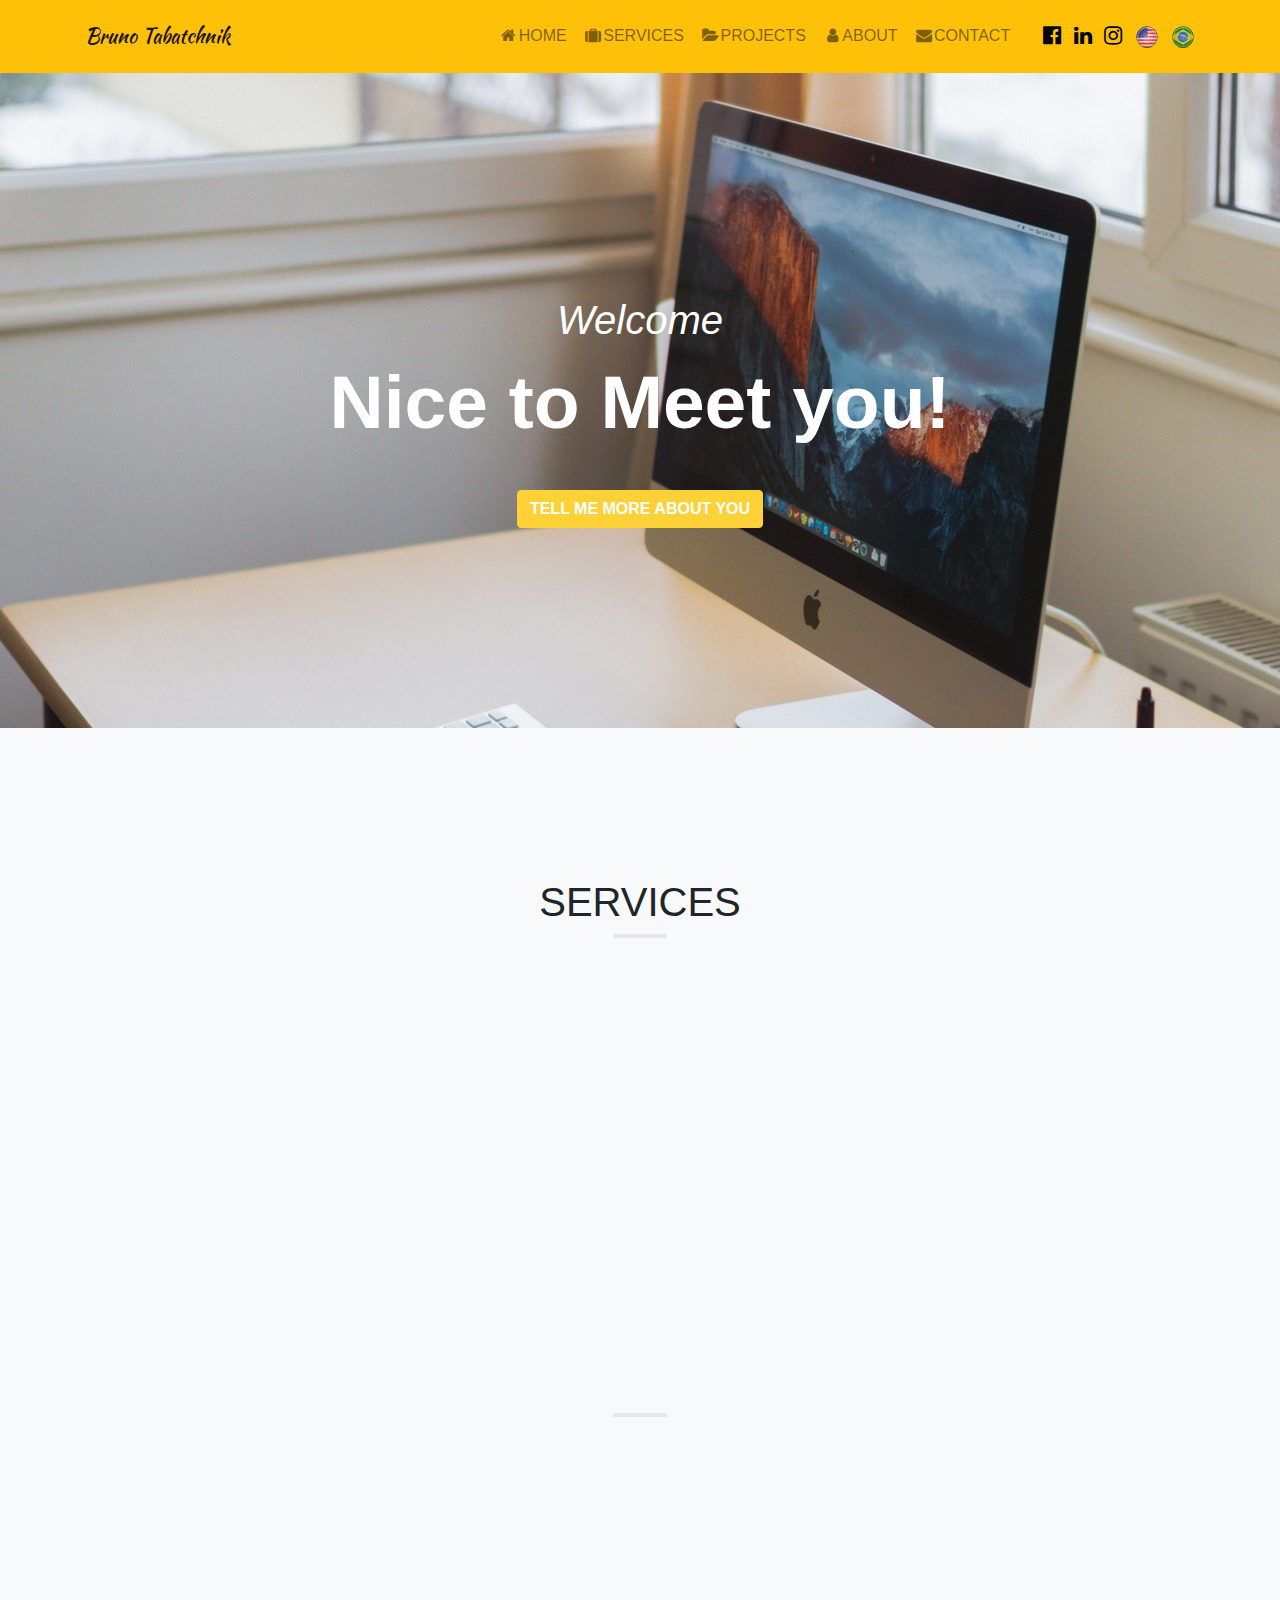
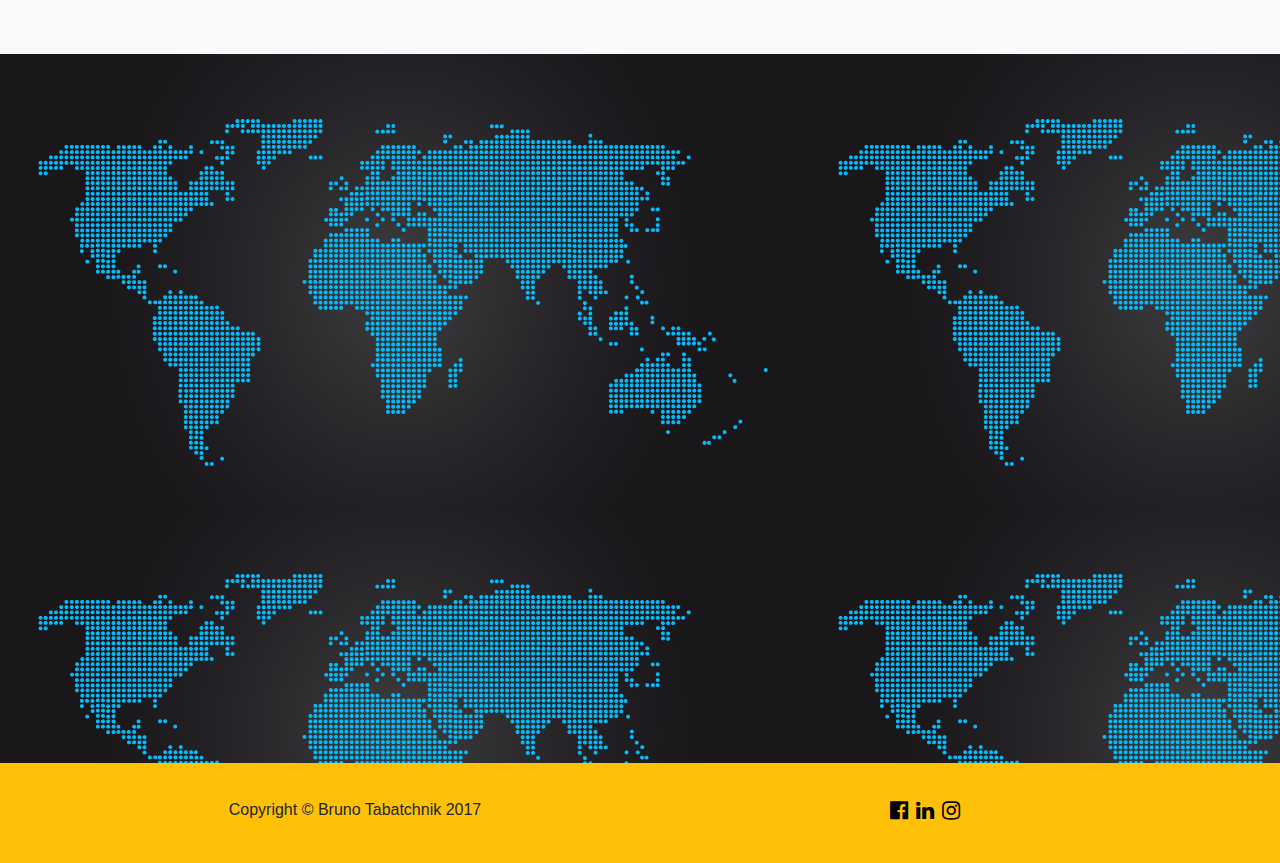
==== index.html @ e2e4fbd9 "Update index.html" ====
<!DOCTYPE html>
<html lang="en">
      <head>
            <title>Bruno Tabatchnik</title>
            <!-- Required meta tags -->
            <meta charset="utf-8">
            <meta name="viewport" content="width=device-width, initial-scale=1, shrink-to-fit=no">

            <!-- FontAwesome -->
            <link href="https://maxcdn.bootstrapcdn.com/font-awesome/4.7.0/css/font-awesome.min.css" rel="stylesheet" integrity="sha384-wvfXpqpZZVQGK6TAh5PVlGOfQNHSoD2xbE+QkPxCAFlNEevoEH3Sl0sibVcOQVnN" crossorigin="anonymous">
            <!-- Bootstrap CSS -->
            <link rel="stylesheet" href="css/bootstrap.min.css">
            <!-- FontsGoogle -->
            <link href="https://fonts.googleapis.com/css?family=Rubik:300,400,500" rel="stylesheet">
            <link href="https://fonts.googleapis.com/css?family=Raleway:200,300,400" rel="stylesheet">
            <link href="https://fonts.googleapis.com/css?family=Kaushan+Script" rel="stylesheet">
            <!-- CSS -->
            <link rel="stylesheet" href="css/style.css">
            <link rel="stylesheet" href="css/animate.css">
      </head>
  <body>

   
    <nav class="navbar navbar-expand-lg fixed-top navbar-shrink navbar-light bg-warning" #id="mainnav">

        <div class="container">
            <a href="" class="navbar-brand h1 mb-0">Bruno Tabatchnik</a>
            <button class="navbar-toggler navbar-toggler-right" type="button" data-toggle="collapse" data-target="#navbarResponsive" aria-control="#navbarResponsive"aria-expanted="false" aria-label="toggle-naviagtion">
            <span class="navbar-toggler-icon"></span>
            </button>

            <div class="collapse navbar-collapse" id="#navbarResponsive">
                <ul class="navbar-nav text-uppercase ml-auto">
                    <li class="nav-item"><a href="#" class="nav-link"><i class="fa fa-home fa-fw" aria-hidden="true"></i>Home</a></li>
                    <li class="nav-item"><a href="#services" class="nav-link"><i class="fa fa-suitcase fa-fw" aria-hidden="true"></i>Services</a></li>
                    <li class="nav-item"><a href="#projects" class="nav-link"><i class="fa fa-folder-open fa-fw" aria-hidden="true"></i>Projects</a></li>
                    <li class="nav-item"><a href="#about" class="nav-link"><i class="fa fa-user fa-fw" aria-hidden="true"></i>about</a></li>
                    <li class="nav-item"><a href="#contact" class="nav-link"><i class="fa fa-envelope fa-fw" aria-hidden="true"></i>Contact</a></li>
                </ul>
           
            <ul class="list-inline social-buttons" id="navsocial">
                <li class="list-inline-item"><a href="https://www.facebook.com/bruno.tabatchnik" target="_blank"><i class="fa fa-facebook-official fa-inverse fa-lg" aria-hidden="true"></i></a></li>
                <li class="list-inline-item"><a href="https://il.linkedin.com/in/bruno-tabatchnik-aa7363149" target="_blank"><i class="fa fa-linkedin fa-inverse fa-lg"></i></a></li>
                <li class="list-inline-item"><a href="https://www.instagram.com/bruno_tabatchnik/" target="_blank"><i class="fa fa-instagram fa-inverse fa-lg"></i></a></li>
                <li class="list-inline-item"><a href="index.html"><img class="img-responsive flag" src="images/usa-circle.png"></a></li> 
                <li class="list-inline-item"><a href="index-pt.html"><img class="img-responsive flag" src="images/brasilcircle.png"></a></li>                 
             </ul>
            </div>
       </div>
   </nav>

   <!--header-->

  <header class="masthead">
    <div class="container">
        <div class="intro-text">
            <div class="intro-lead-in">Welcome</div>
            <div class="intro-heading">Nice to Meet you!</div>
            <a href="" class="btn btn-primary btn-x1 text-uppercase">Tell me more about you</a>  
        </div>  
    </div>
 </header>

 <!--services-->

 <section class="services bg-light" id="services">
    <div class="container">
        <div class="row">
            <div class="col-lg-12 text-center" id="service-head">
                <h1 id="serviceshead" class="section-heading text-uppercase wow fadeInUp" data-wow-duration="1s">Services</h1>
                <hr>
                <p class="section-subheading text-muted text-uppercase wow fadeInUp" data-wow-duration="1s">Conheça nossos serviços</p>     
             </div>


            <div class="row text-center">
                <div class="col-md-4 servicesimg">
                    <span class="fa-stack fa-4x">
                     <i class="fa fa-circle fa-stack-2x text-primary text-uppercase wow fadeInLeft" data-wow-duration="2s"></i>
                     <i class="fa fa-laptop fa-stack-1x fa-inverse wow fadeInLeft" data-wow-duration="1s" aria-hidden="true"></i>
                    </span>
                    <h4 class="services-heading wow fadeInLeft" data-wow-duration="1s">Web Services</h4>
                    <p class="text-muted wow fadeInLeft" data-wow-duration="1s"> Desenvolvimento de sites ou sistemas</p>
                 </div>  

                 <div class="col-md-4 servicesimg">
                    <span class="fa-stack fa-4x">
                     <i class="fa fa-circle fa-stack-2x text-primary wow fadeInUp" data-wow-duration="1s"></i>
                     <i class="fa fa-mobile fa-stack-1x fa-inverse wow fadeInUp" data-wow-duration="1s" aria-hidden="true"></i>
                    </span>
                    <h4 class="services-heading wow fadeInUp" data-wow-duration="1s">Responsive sites</h4>
                    <p class="text-muted wow fadeInUp" data-wow-duration="1s">Seu site totalmente responsivo compativel para todas as plataformas: PC,Tablet e Smartphone</p>
                 </div>  

                 <div class="col-md-4 servicesimg">
                    <span class="fa-stack fa-4x">
                     <i class="fa fa-circle fa-stack-2x text-primary wow fadeInRight"></i>
                     <i class="fa fa-connectdevelop fa-stack-1x fa-inverse wow fadeInRight" data-wow-duration="1s" aria-hidden="true"></i>
                    </span>
                    <h4 class="services-heading wow fadeInRight" data-wow-duration="1s">Social Media</h4>
                    <p class="text-muted wow fadeInRight" data-wow-duration="1s">Criação e controle de todas as contas de redes sociais:Facebook,Instagram,Twitter</p>
                 </div> 
             </div>
        </div>
    </div>
 </section>

 

<!--tecnologies-->

<section class="tecnologies bg-light" id="tecnologies">
  <div class="container">
    <div class="row">
      <div class="col-lg-12 text-center">
        <h1 class="tecno-heading text-uppercase wow fadeInUp" data-wow-duration="1s">Tecnologies</h1>
        <hr>
        <p class="tecno-subheading text-muted wow fadeInUp" data-wow-duration ="1s">Conheça as tecnologias usadas em nossos projetos</p>  
       </div>
       
       <div class="container">
        <div class="row">
          <div class="col-lg-12 text-center wow fadeInUp" data-wow-duration="1s" class="img-fluid img-responsive tecimages" >
            <img title="HTML 5" src="images/html-5.png" alt=" icon html" class="img-fluid img-responsive tecimages">
            <img title="CCS 3" src="images/css-3.png" alt="icon css" class="img-fluid img-responsive tecimages">
            <img title="WORDPRESS" src="images/wordpress.png" alt=" icon wordpress"class="img-fluid img-responsive tecimages">
            <img title="JAVSCRIPT" src="images/java-script.png" alt=" icon javaScript" class="img-fluid img-responsive tecimages">
            <img title="PHP" src="images/php.png" alt=" icon php" class="img-fluid img-responsive tecimages">
            <img title="BOOTSTRAP" src="images/bootstrap.png" alt=" icon bootstrap" class="img-fluid img-responsive tecimages">
            <img title="JQUERY" src="images/jquery.png" atl=" icon jquery" class="img-fluid img-responsive tecimages">
            <img title="MYSQL" src="images/mysql.png" alt=" icon mysql" class="img-fluid img-responsive tecimages">
            <img title="ANGULAR" src="images/angular2.png" alt ="icon angular" class="img-fluid img-responsive tecimages">
            <img title="NODE.JS" src="images/node.png" alt="node.js"class="img-fluid img-responsive tecimages">
          </div>
        </div>
       </div>
    </div>
  </div>
</section>

 <!--projects-->

 <section class="projects" id="projects">
    <div class="container">
        <div class="row">
            <div class="col-md-12 text-center" id="project-head">
                <h1 class="project-heading text-uppercase wow fadeInUp" data-wow-duration="1s">Projects</h1>            
                <hr>
                <p class=" project-subheading text-muted wow fadeInUp" data-wow-duration="1s">Conheça nossos projetos</p>              
           </div>
        </div>    
        
         <div class="row wow fadeInUp" data-wow-duration="1s">
            
            <div class="col-md-4 col-sm-6 text-center projects-item">
              <a href="#projectsmodal1" class="projects-link" data-toggle="modal">
                <div class="projects-hover">
                  <div class="projects-hover-content">
                    <i class="fa fa-search-plus fa-3x"></i>
                  </div>
                </div>
                <img src="https://picsum.photos/350/263?image=0" class="img-fluid">
             </a>
              <div class="projects-caption">
                <h4 class="">Threads</h4>
                <p class="text-muted">illustrator</p>
              </div>
            </div>

            <div class="col-md-4 col-sm-6 text-center projects-item">
              <a href="#projectsmodal2" class="projects-link" data-toggle="modal">
                <div class="projects-hover">
                  <div class="projects-hover-content">
                    <i class="fa fa-search-plus fa-3x"></i>
                  </div>
                </div>
                <img src="https://picsum.photos/350/263?image=0" class="img-fluid">
             </a>
              <div class="projects-caption">
                <h4 class="">Threads</h4>
                <p class="text-muted">illustrator</p>
              </div>
            </div>

            


            <div class="col-md-4 col-sm-6 text-center projects-item">
              <a href="#projectsmodal3" class="projects-link" data-toggle="modal">
                <div class="projects-hover">
                  <div class="projects-hover-content">
                    <i class="fa fa-search-plus fa-3x"></i>
                  </div>
                </div>
                <img src="https://picsum.photos/350/263?image=0" class="img-fluid">
             </a>
              <div class="projects-caption">
                <h4 class="">Threads</h4>
                <p class="text-muted">illustrator</p>
              </div>
            </div>

            <div class="col-md-4 col-sm-6 text-center projects-item">
              <a href="#projectsmodal4" class="projects-link" data-toggle="modal">
                <div class="projects-hover">
                  <div class="projects-hover-content">
                    <i class="fa fa-search-plus fa-3x"></i>
                  </div>
                </div>
                <img src="https://picsum.photos/350/263?image=0" class="img-fluid">
             </a>
              <div class="projects-caption">
                <h4 class="">Threads</h4>
                <p class="text-muted">illustrator</p>
              </div>
            </div>
            
            <div class="col-md-4 col-sm-6 text-center projects-item">
              <a href="#projectsmodal5" class="projects-link" data-toggle="modal">
                <div class="projects-hover">
                  <div class="projects-hover-content">
                    <i class="fa fa-search-plus fa-3x"></i>
                  </div>
                </div>
                <img src="https://picsum.photos/350/263?image=0" class="img-fluid">
             </a>
              <div class="projects-caption">
                <h4 class="">Threads</h4>
                <p class="text-muted">illustrator</p>
              </div>
            </div>

            <div class="col-md-4 col-sm-6 text-center projects-item">
              <a href="#projectsmodal2" class="projects-link" data-toggle="modal">
                <div class="projects-hover">
                  <div class="projects-hover-content">
                    <i class="fa fa-search-plus fa-3x"></i>
                  </div>
                </div>
                <img src="https://picsum.photos/350/263?image=0" class="img-fluid">
             </a>
              <div class="projects-caption">
                <h4 class="">Threads</h4>
                <p class="text-muted">illustrator</p>
              </div>
            </div>
    </div>
 </section>  

 
<!--about-->

<section class="bg-light" id="about">
  <div class="container">
    <div class="row wow fadeInUp" data-wow-duration="1s">
      <div class="col-lg-12 text-center" id="about-head">
        <h1 class="about-heading text-uppercase">About</h1> 
        <hr>                   
      </div>
    </div>

    <div class="row wow fadeInUp" data-wow-duration="1s">
      <div class="col-lg-12 text-center">
        <img src="images/profile.png" class="profile img-fluid mx-auto rounded-circle">
     </div>
    </div>

    <div class="row wow fadeInUp" data-wow-duration="1s">
      <div class="col-lg-12 text-center">
          <p class="text-about">
            Hello! My name is Bruno Tabatchnik and it's a pleasure to meet you! I am a Public Relations graduate from Brazil with work experience in the fields of Social Media, Digital Marketing and Web Development. I am a B7WEB graduate in HTML 5, CSS 3, JavaScript, PHP and MySql courses and in UDEMY's digital marketing course. 
            <br>
            If you are a business or individual looking for a website or online assistance, please feel free to contact me directly - I’ll be happy to talk, discuss your needs and offer the best solution.  
            I am constantly striving to improve my skills so that I can offer the best service to you! 
          </p>   

          <div class="row wow fadeInUp" data-wow-duration="1s">
            <div class="col-lg-12" id="skills">
              <h2 class=" skills-head text-muted">Knowledges</h2>
            </div>
          </div>

          <div class="row wow fadeInUp" data-wow-duration="1s">
             <div class="col-lg-12">            
              <p class=" know-head text-muted">Programming</p>
              <img title="HTML 5" src="images/html-5.png" alt=" icon html" class="img-fluid img-responsive imgprog">
              <img title="CCS 3" src="images/css-3.png" alt="icon css" class="img-fluid img-responsive imgprog">
              <img title="WORDPRESS" src="images/wordpress.png" alt=" icon wordpress"class="img-fluid img-responsive imgprog">
              <img title="JAVSCRIPT" src="images/java-script.png" alt=" icon javaScript" class="img-fluid img-responsive imgprog">
              <img title="PHP" src="images/php.png" alt=" icon php" class="img-fluid img-responsive imgprog">
              <img title="BOOTSTRAP" src="images/bootstrap.png" alt=" icon bootstrap" class="img-fluid img-responsive imgprog">
              <img title="JQUERY" src="images/jquery.png" atl=" icon jquery" class="img-fluid img-responsive imgprog">
              <img title="MYSQL" src="images/mysql.png" alt=" icon mysql" class="img-fluid img-responsive imgprog">
              <img title="ANGULAR" src="images/angular.png" alt ="icon angular" class="img-fluid img-responsive imgprog">
              <img title="NODE.JS" src="images/node.png" alt="node.js"class="img-fluid img-responsive imgprog">                       
          </div>   
       </div>
        <div class="row wow fadeInUp" data-wow-duration="1s">
             <div class="col-lg-12 text-center" id="socialmedia">            
              <p class=" know-head text-muted">Social Media</p>
              <img title="TWITTER" src="images/twitter.png" alt=" icon html" class="img-fluid img-responsive skillimages" id="skillimages">
              <img title="FACEBOOK" src="images/facebook.png" alt="icon css" class="img-fluid img-responsive skillimages" id="skillimages">
              <img title="FACEBOOK ADS" src="images/facebookads.png" alt=" icon wordpress"class="img-fluid img-responsive skillimages" id="skillimages">
              <img title="INSTAGRAM" src="images/instagram.png" alt=" icon javaScript" class="img-fluid img-responsive skillimages" id="skillimages">
              <img title="GOOGLE ANALYTICS" src="images/analytics.png" alt=" icon php" class="img-fluid img-responsive skillimages" id="skillimages">
              <img title="EMAIL MARKETING" src="images/emarketing.png" alt=" icon bootstrap" class="img-fluid img-responsive skillimages" id="skillimages">                            
          </div>   
       </div>
    

     </div>
    </div>
  </div>
</section>

<!--contact-->

<section id="contact">
  <div class="container">
    <div class="row wow fadeInUp" data-wow-duration="1s">
      <div class="col-lg-12 text-center">
        <h2 class="contact-heading text-uppercase" id="#contacthead">Contact us</h2>
        <p class=" contact-subheading text-muted">Em Breve</p>
      </div>
    </div>

    <div class="row wow fadeInUp" data-wow-duration="1s" id="contactsfa">
      <div class="col-md-4 text-center">
        <span><i class="fa fa-mobile fa-inverse fa-2x" id="fa-inverse" aria-hidden="true"></i></span>
        <p class="head-contact text-inline">+972 0587098970</p>
      </div>
    

    <div class="col-md-4 text-center">
        <span><i class="fa fa fa-envelope fa-inverse fa-2x" id="fa-inverse" aria-hidden="true"></i></span>
        <p class="head-contact text-inline">btabatchnik@gmail.com</p>
    </div>
    

    <div class="col-md-4 text-center">
        <span><i class="fa fa-whatsapp fa-inverse fa-2x" id="fa-inverse" aria-hidden="true"></i></span>
        <p class="head-contact text-inline">+972 0587098970</p>
      </div>
    </div>
   
    <div class="row wow fadeInUp" data-wow-duration="1s">
      <div class="col-lg-12">
        <form id="contactform" name="sentmensage" novalidate>
          <div class="row">
            <div class="col-md-6">
              <div class="form-group">
                <input class="form-control" id="name"name="name" type="text" placeholder="Your Name*"
              required data-validation-required-message="please enter your name">
              <p class="help-block text-danger"></p>
              </div>
           

            <div class="form-group" action="contact.php" method="POST">
                <input class="form-control" id="name" name="email" type="email" placeholder="Your email*"
              required data-validation-required-message="please enter your email">
              <p class="help-block text-danger"></p>
              </div>

              <div class="form-group">
                <input class="form-control" id="tel" type="tel" name="tel" placeholder="Your phone*"
              required data-validation-required-message="please enter your phone number">
              <p class="help-block text-danger"></p>
              </div>
           </div>

           <div class="col-md-6">
            <div class="form-group">
              <textarea class="form-control" id="message" name="message" placeholder="Your Message" required data-validation-required-message="Please enter your message">
            </textarea>
            <p class="help-block text-danger"></p>
            </div>
           </div>

           <div class="col-lg-12 text-center contactbutton">
              <div id="sucess"></div>
               <button class= "btn btn-primary btn-x1 text-uppercase" type="submit"> Send Message</button>
              </div>
          </div>
        </form>
      </div>
    </div>
  </div>
</section>

<!--footer-->

<footer class="footer-expand-lg bg-warning">
  <div class="container">
    <div class="row">
      <div class="col-md-6" id="copy">
        <span class="copyright">Copyright © Bruno Tabatchnik 2017</span>
      </div>
      <div class="col-md-6">
        <ul class="list-inline" id="socialbuttons">
          <li class="list-inline-item"><a href="s://www.facebook.com/bruno.tabatchnik" target="_blank"><i class=" fa fa-facebook-official fa-inverse fa-lg "></i></a</li>
          <li class="list-inline-item"><a href="https://il.linkedin.com/in/bruno-tabatchnik-aa7363149" target="_blank"><i class=" fa fa-linkedin fa-inverse fa-lg"></i></a</li>
          <li class="list-inline-item"><a href="https://www.instagram.com/bruno_tabatchnik" target="_blank"><i class=" fa fa-instagram fa-inverse fa-lg"></i></a</li>
        </ul>
      </div>
    </div>
  </div>
  

  </div>
</footer>




<!--Projects - modals-->

 <!--modal1-->
<div class="projects-modal modal fade" id="projectsmodal1" tabindex="-1" role="dialog" style="display:none;" aria-hidden="true">
  <div class="modal-dialog">
    <div class="modal-content">
      <div class="close-modal" data-dismiss="modal">
        <div class="lr">
          <div class="rl"></div>
        </div>
        </div>
        <div class="container">
          <div class="row">
            <div class="col-lg-8 mx-auto">
              <div class="modal-body">
                <!--proects details-->
                <h2 class="text-uppercase">Project name</h2>
                <p class="item-intro text-muted">Projects details</p>
                <img src="https://picsum.photos/1500/800?image=0" class="img-fluid d-block mx-auto">
                <p class="project-text">Texto sobre o projeto</p>
                <ul class="list-inline">
                  <li>Date</li>
                  <li>Client</li>
                  <li>Category</li>
                </ul>
                <button class="btn btn-primary" data-dismiss="modal" type="button">
                  <i class="fa fa-times"></i>
                  close project
                </button>
              </div>
            </div>
          </div>
        </div>    
     </div>
  </div>
</div>

<!--modal2-->

<div class="projects-modal modal fade" id="projectsmodal2" tabindex="-1" role="dialog" style="display:none;" aria-hidden="true">
  <div class="modal-dialog">
    <div class="modal-content">
      <div class="close-modal" data-dismiss="modal">
        <div class="lr">
          <div class="rl"></div>
        </div>
        </div>
        <div class="container">
          <div class="row">
            <div class="col-lg-8 mx-auto">
              <div class="modal-body">
                <!--proects details-->
                <h2 class="text-uppercase">Project name</h2>
                <p class="item-intro text-muted">Projects details</p>
                <img src="https://picsum.photos/1500/800?image=0" class="img-fluid d-block mx-auto">
                <p class="project-text">Texto sobre o projeto</p>
                <ul class="list-inline">
                  <li>Date</li>
                  <li>Client</li>
                  <li>Category</li>
                </ul>
                <button class="btn btn-primary" data-dismiss="modal" type="button">
                  <i class="fa fa-times"></i>
                  close project
                </button>
              </div>
            </div>
          </div>
        </div>    
     </div>
  </div>
</div>

<!--modal3-->

<div class="projects-modal modal fade" id="projectsmodal3" tabindex="-1" role="dialog" style="display:none;" aria-hidden="true">
  <div class="modal-dialog">
    <div class="modal-content">
      <div class="close-modal" data-dismiss="modal">
        <div class="lr">
          <div class="rl"></div>
        </div>
        </div>
        <div class="container">
          <div class="row">
            <div class="col-lg-8 mx-auto">
              <div class="modal-body">
                <!--proects details-->
                <h2 class="text-uppercase">Project name</h2>
                <p class="item-intro text-muted">Projects details</p>
                <img src="https://picsum.photos/1500/800?image=0" class="img-fluid d-block mx-auto">
                <p class="project-text">Texto sobre o projeto</p>
                <ul class="list-inline">
                  <li>Date</li>
                  <li>Client</li>
                  <li>Category</li>
                </ul>
                <button class="btn btn-primary" data-dismiss="modal" type="button">
                  <i class="fa fa-times"></i>
                  close project
                </button>
              </div>
            </div>
          </div>
        </div>    
     </div>
  </div>
</div>

<!--modal4-->
<div class="projects-modal modal fade" id="projectsmodal4" tabindex="-1" role="dialog" style="display:none;" aria-hidden="true">
  <div class="modal-dialog">
    <div class="modal-content">
      <div class="close-modal" data-dismiss="modal">
        <div class="lr">
          <div class="rl"></div>
        </div>
        </div>
        <div class="container">
          <div class="row">
            <div class="col-lg-8 mx-auto">
              <div class="modal-body">
                <!--proects details-->
                <h2 class="text-uppercase">Project name</h2>
                <p class="item-intro text-muted">Projects details</p>
                <img src="https://picsum.photos/1500/800?image=0" class="img-fluid d-block mx-auto">
                <p class="project-text">Texto sobre o projeto</p>
                <ul class="list-inline">
                  <li>Date</li>
                  <li>Client</li>
                  <li>Category</li>
                </ul>
                <button class="btn btn-primary" data-dismiss="modal" type="button">
                  <i class="fa fa-times"></i>
                  close project
                </button>
              </div>
            </div>
          </div>
        </div>    
     </div>
  </div>
</div>

<!--modal5-->

<div class="projects-modal modal fade" id="projectsmodal5" tabindex="-1" role="dialog" style="display:none;" aria-hidden="true">
  <div class="modal-dialog">
    <div class="modal-content">
      <div class="close-modal" data-dismiss="modal">
        <div class="lr">
          <div class="rl"></div>
        </div>
        </div>
        <div class="container">
          <div class="row">
            <div class="col-lg-8 mx-auto">
              <div class="modal-body">
                <!--proects details-->
                <h2 class="text-uppercase">Project name</h2>
                <p class="item-intro text-muted">Projects details</p>
                <img src="https://picsum.photos/1500/800?image=0" class="img-fluid d-block mx-auto">
                <p class="project-text">Texto sobre o projeto</p>
                <ul class="list-inline">
                  <li>Date</li>
                  <li>Client</li>
                  <li>Category</li>
                </ul>
                <button class="btn btn-primary" data-dismiss="modal" type="button">
                  <i class="fa fa-times"></i>
                  close project
                </button>
              </div>
            </div>
          </div>
        </div>    
     </div>
  </div>
</div>

<!--modal6-->

<div class="projects-modal modal fade" id="projectsmodal6" tabindex="-1" role="dialog" style="display:none;" aria-hidden="true">
  <div class="modal-dialog">
    <div class="modal-content">
      <div class="close-modal" data-dismiss="modal">
        <div class="lr">
          <div class="rl"></div>
        </div>
        </div>
        <div class="container">
          <div class="row">
            <div class="col-lg-8 mx-auto">
              <div class="modal-body">
                <!--proects details-->
                <h2 class="text-uppercase">Project name</h2>
                <p class="item-intro text-muted">Projects details</p>
                <img src="https://picsum.photos/1500/800?image=0" class="img-fluid d-block mx-auto">
                <p class="project-text">Texto sobre o projeto</p>
                <ul class="list-inline">
                  <li>Date</li>
                  <li>Client</li>
                  <li>Category</li>
                </ul>
                <button class="btn btn-primary" data-dismiss="modal" type="button">
                  <i class="fa fa-times"></i>
                  close project
                </button>
              </div>
            </div>
          </div>
        </div>    
     </div>
  </div>
</div>



    <!-- Optional JavaScript -->
    <!-- jQuery first, then Popper.js, then Bootstrap JS -->
    <script src="js/jquery-3.2.1.slim.min.js"></script>
    <script src="js/popper.min.js"></script>
    <script src="js/bootstrap.min.js"></script>
    <script src="js/wow.min.js"></script>
    <script >
    new WOW() .init()
    </script>


 </body>
</html>
---- css/style.css ----
/*navbar*/

a.navbar-brand{
    font-family:'Kaushan Script', cursive;;
}


.fa-inverse{
	color:black;


}



#navsocial{
	margin-top: 16px;
	float:right;
	padding-left: 25px;    
}

img.flag {
    height:24px;
    
}


/**header**/

.masthead{

text-align: center;
background-image: url(../images/header.jpg);
color:#fff;


}


.intro-text{
	padding-top: 300px;
	padding-bottom: 200px;

}


.intro-lead-in {
    font-size: 40px;
    font-style: italic;
    line-height: 40px;
    margin-bottom: 25px;
    color:#fff;
    font-family: 'Droid Serif','Helvetica Neue',Helvetica,Arial,sans-serif;
    }

	.intro-heading {
    font-size: 75px;
    font-weight: 700;
    line-height: 75px;
    margin-bottom: 50px;
    color:#fff;
    font-family: Montserrat,'Helvetica Neue',Helvetica,Arial,sans-serif;

}
   

.btn-primary {
    background-color: #fed136;
    border-color: #fed136;
}

	.btn-xl {
    font-size: 18px;
    padding: 20px 40px;
}

.btn {
    font-family: Montserrat,'Helvetica Neue',Helvetica,Arial,sans-serif;
    font-weight: 700;
}




/**services**/

#services{
    padding: 50px;
}



h1.section-heading{
    visibility: visible;
    animation-name:fadeInUp;
    
    
}

#serviceshead{
    margin-top: 100px;
}

.servicesimg {
    margin-top: 50px;
}

/**tecnologies**/

#tecnologies{

    margin-bottom: 50px;
}

.tecimages{
    margin-left: 15px;
    transition: all 0.3s linear;
    height: 48px;
    margin-bottom: 50px;
}

.tecimages:hover{
    transform:scale(1.3 , 1.3);
}

hr{
    margin-bottom: 50px;
    border:solid 2px #e7e7e7;
    position:relative;
    margin: 0 auto 50px auto;
    width:50px;

}

p.tecno-subheading{
    margin-bottom: 50px;
}


/**projects**/


#projects{
    z-index:2;
    padding: 70px;
}



h1.project-heading{
    margin-top: 50px;
}

p.project-subheading{
    margin-top: 50px;
    margin-bottom: 50px;
}

a{
    color:#fed136;
}

#projects .projects-item .projects-link{
    position: relative;
    display:block;
    max-width: 400px;
    margin:0 auto;
    cursor:pointer;
}


#projects .projects-item .projects-link .projects-hover:hover{
    opacity: 1;

}

#projects .projects-item .projects-link .projects-hover{
    position:absolute;
    width:100%;
    height: 100%;
    transition:all ease .5s;
    opacity: 0;
    background: rgba(54,97,254,.5);

}

#projects .projects-item .projects-link .projects-hover .projects-hover-content{

    font-size:20px;
    position: absolute;
    top:50%;
    width: 100%;
    height: 20px;
    margin-top: -12px;
    text-align: center;
    color:#fff;
}



.porjects-modal{
    padding-right: 0 !important
}

.modal{
    position: fixed;
    top:0;
    right:0;
    bottom: 0;
    left: 0;
    z-index:1050;
    overflow: hidden;
    outline:0;
}

.fade{
    opacity: 10;
    transition:opacity .15s linear;
}

.modal .fade .modal-dialog{
    transition: transform .3s ease-out -webkit-transform .3s ease-out;
    transform: translate(0, -25%);

} 

.modal-dialog{
    position:relative;
    width: auto;
    pointer-events:none;

}

.projects-modal .modal-content{

    padding: 100px 0;
    text-align: center;
}

.modal-content{
    position: relative;
    display: flex;
    flex-direction:column;
    pointer-events:auto;
    background-color: #fff;
    background-clip: padding-box;
    border:1px solid rgba(0,0,0,.2);
    border-radius: .3rem;
    outline: 0;
}

.projects-modal .close-modal{
    position:absolute;
    top:25px;
    right:25px;
    width:75px;
    height: 75px;
    cursor: pointer;
    background-color: transparent;
}

.projects-modal .close-modal .lr{
    z-index:1051;
    width: 1px;
    height: 75px;
    margin-left: 35px;
    transform:rotate(45deg);
    background-color: #212529;
}

.projects-modal .close-modal .lr .rl{
    z-index: 1052;
    width: 1px;
    height: 75px;
    transform:rotate(90deg);
    background-color: #212529;

}

/*about*/

.text-about{
    text-align: justify;
}

#about{
    padding: 60px;
}


h1.about-heading{
    margin-top: 50px;
}

p.about-subheading{
    margin-bottom: 50px;
    margin-top: 30px;
}

img.profile{

    margin-bottom: 30px;
    height: 225px;

}

p.text-about{
    margin-bottom: 70px;
    ;
}

h2.skills-head{
    margin-bottom: 19px;

}

p.know-head{
    margin-bottom: 20px;
    margin-top: : 50px;
}

ul.know{
    margin-bottom: 20px;
}

.text-skills {
    text-align: justify;
    margin-top: 40px;
}

img.imgprog{
    margin-left: 3px;
    height: 32px;
    transition: all 0.3s linear;
}


img.skillimages{
    transition: all 0.3s linear;
}

.imgprog:hover{
    transform:scale(1.3 , 1.3)
}

.skillimages:hover{
    transform:scale(1.3 , 1.3)

}



img.img-fluid{
    margin-left: 3px;

}
    
#socialmedia{
    margin-top: 25px;
    margin-bottom: 30px;
}


/*contact*/

#contact {
    background-color: #212529;
    background-image: url(../images/map.png);
   
}

.contact-heading{
    color: #fff;
    margin-top: 100px;
}



input#name.form-control {
    height:60px;
    margin-bottom: 34px;
}

textarea#message.form-control{
    height: 245px;
}

.contactbutton{

    margin-bottom: 100px;
}

#contactsfa{
    margin-bottom: 50px;
}

#fa-inverse{
    color:#ffc107;
}

.head-contact{
    color:#fff;

}

/**footer**/

footer {
    text-align: center;
    background-repeat: no-repeat;
    background-position: center;
    position: absolute;
    width: 100%;
    padding: 25px 0;
}

div#copy.col-md-6 {
    margin-top: 10px;
}
ul#socialbuttons.list-inline{
    margin-top: 10px;
}

/*projects-modal*/

.project-text{
    margin-top: 50px;
}
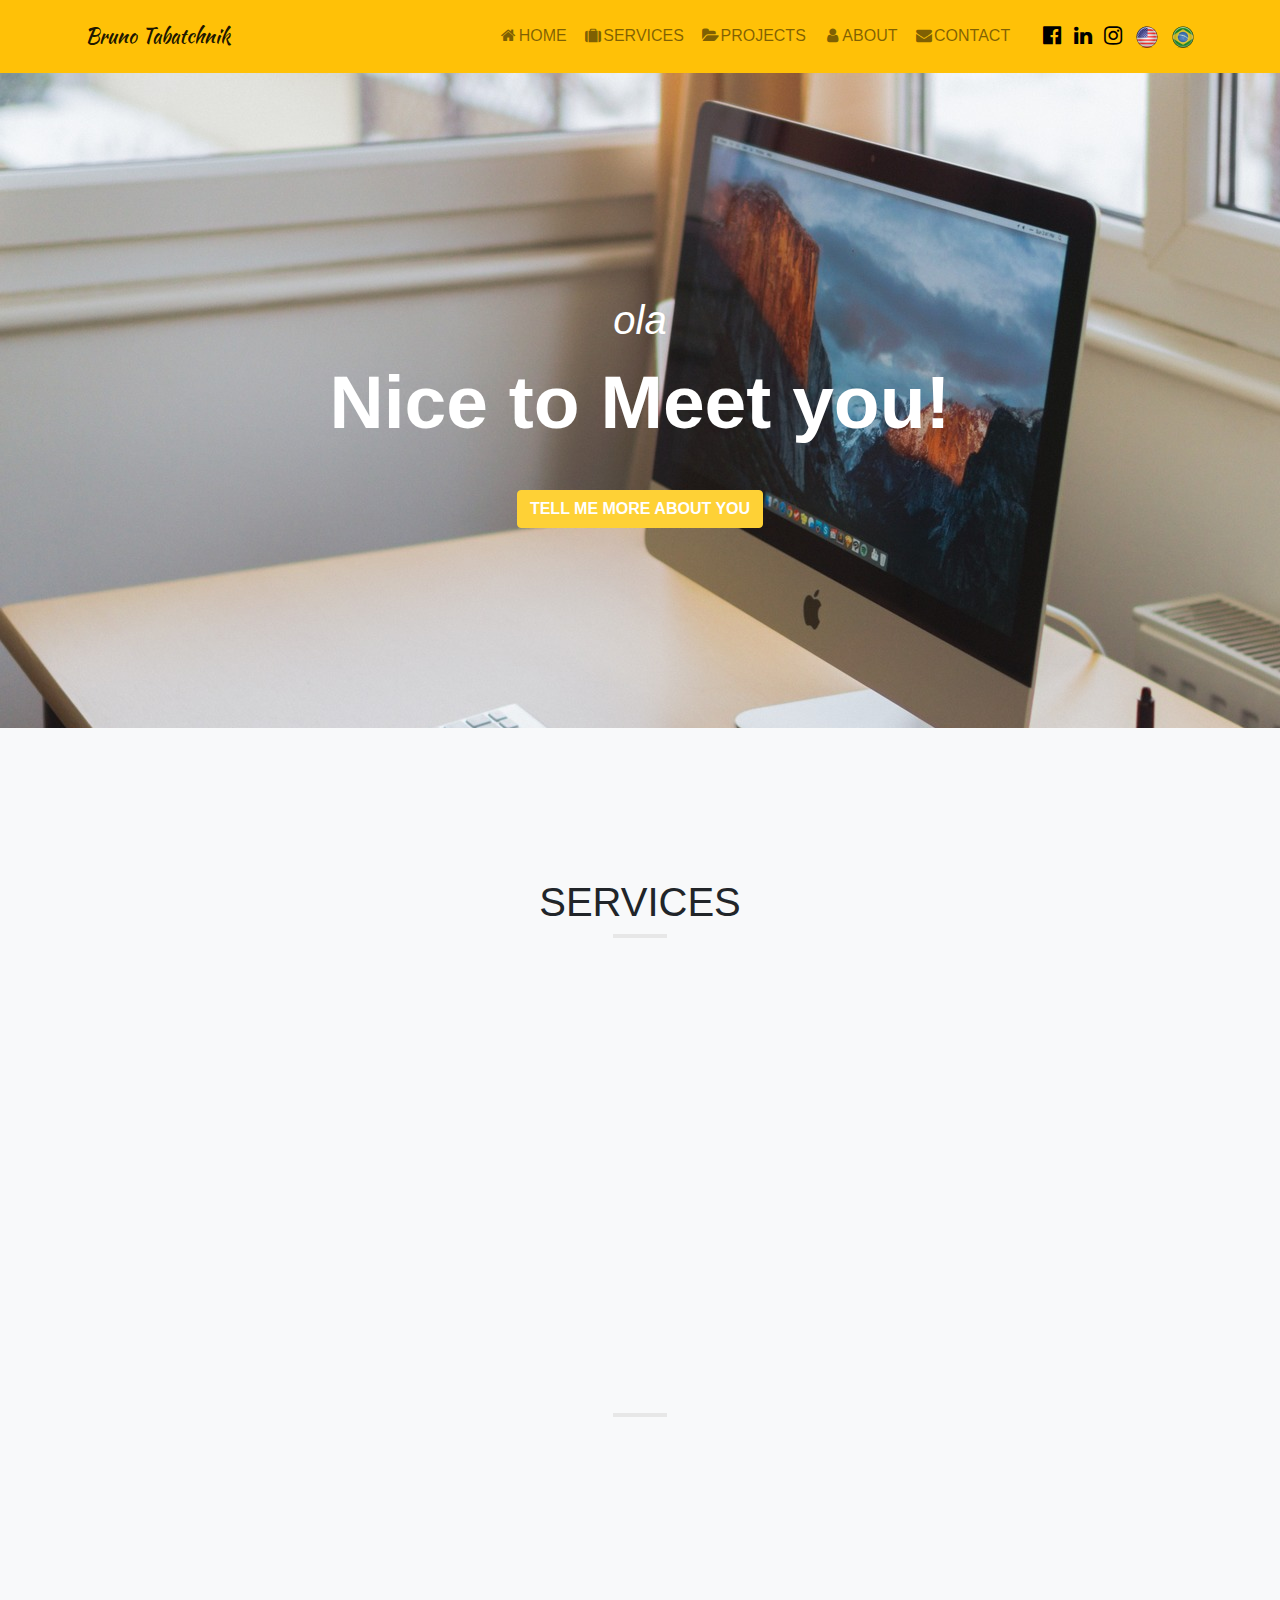
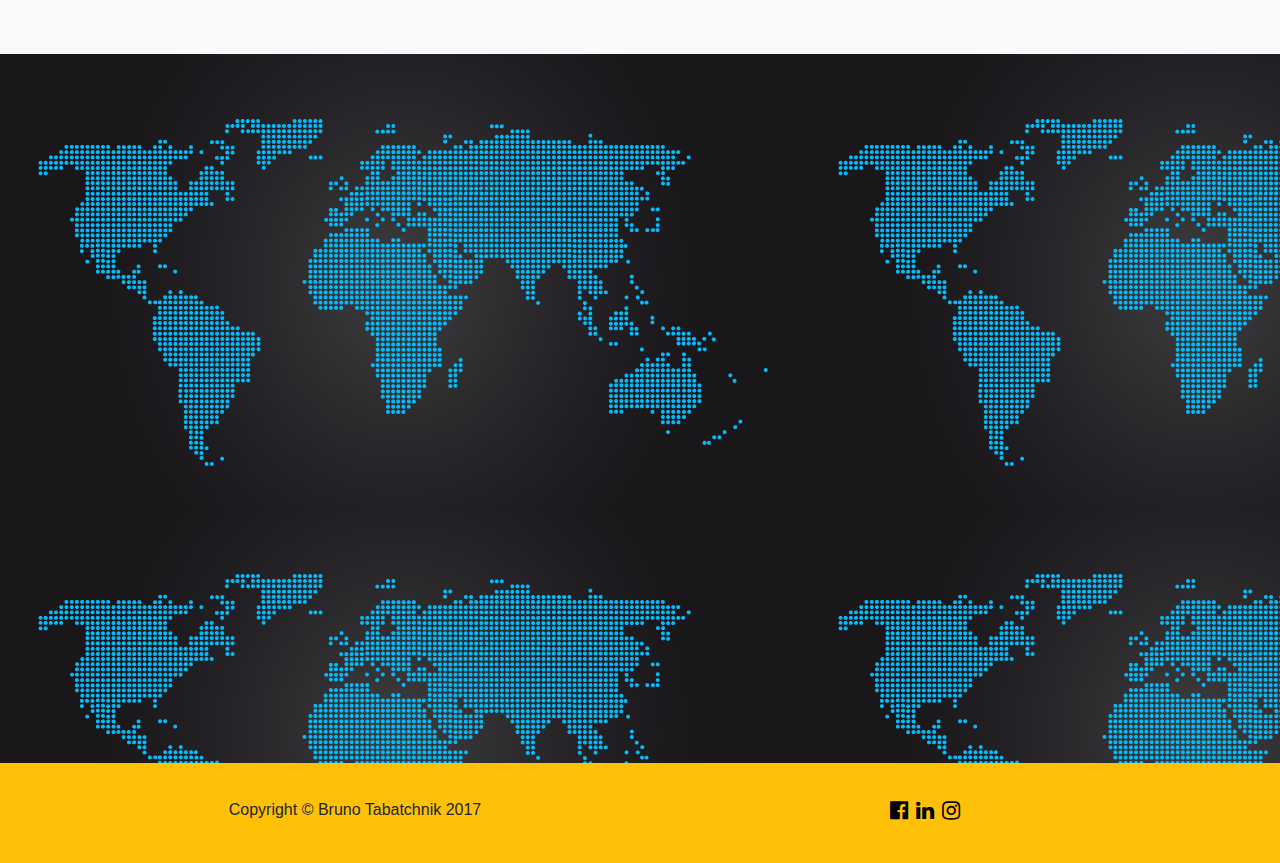
==== commit e0300344: "Update index.html" ====
--- a/index.html
+++ b/index.html
@@ -4,7 +4,7 @@
             <title>Bruno Tabatchnik</title>
             <!-- Required meta tags -->
             <meta charset="utf-8">
-            <meta name="viewport" content="width=device-width, initial-scale=1, shrink-to-fit=no">
+            <meta name="viewport" content="width=device-width, initial-scale=1, user-scalabel=no shrink-to-fit=no">
 
             <!-- FontAwesome -->
             <link href="https://maxcdn.bootstrapcdn.com/font-awesome/4.7.0/css/font-awesome.min.css" rel="stylesheet" integrity="sha384-wvfXpqpZZVQGK6TAh5PVlGOfQNHSoD2xbE+QkPxCAFlNEevoEH3Sl0sibVcOQVnN" crossorigin="anonymous">
@@ -54,7 +54,7 @@
   <header class="masthead">
     <div class="container">
         <div class="intro-text">
-            <div class="intro-lead-in">Welcome</div>
+            <div class="intro-lead-in">ola</div>
             <div class="intro-heading">Nice to Meet you!</div>
             <a href="" class="btn btn-primary btn-x1 text-uppercase">Tell me more about you</a>  
         </div>  
@@ -281,7 +281,7 @@
           </div>
 
           <div class="row wow fadeInUp" data-wow-duration="1s">
-             <div class="col-lg-12">            
+             <div class="col-md-6 col-sm-4 text-center">            
               <p class=" know-head text-muted">Programming</p>
               <img title="HTML 5" src="images/html-5.png" alt=" icon html" class="img-fluid img-responsive imgprog">
               <img title="CCS 3" src="images/css-3.png" alt="icon css" class="img-fluid img-responsive imgprog">
@@ -345,7 +345,7 @@
    
     <div class="row wow fadeInUp" data-wow-duration="1s">
       <div class="col-lg-12">
-        <form id="contactform" name="sentmensage" novalidate>
+        <form id="contactform" name="sentmensage" action="contact.php" method="post" novalidate>
           <div class="row">
             <div class="col-md-6">
               <div class="form-group">
@@ -354,8 +354,8 @@
               <p class="help-block text-danger"></p>
               </div>
            
-
-            <div class="form-group" action="contact.php" method="POST">
+         
+            <div class="form-group">
                 <input class="form-control" id="name" name="email" type="email" placeholder="Your email*"
               required data-validation-required-message="please enter your email">
               <p class="help-block text-danger"></p>
--- a/css/style.css
+++ b/css/style.css
@@ -426,4 +426,14 @@
 
 .project-text{
     margin-top: 50px;
-}+}
+
+@media (max-width: 767px).masthead{
+	
+	
+
+            background-image: url(../images/headercel.jpg);
+        
+
+
+    }
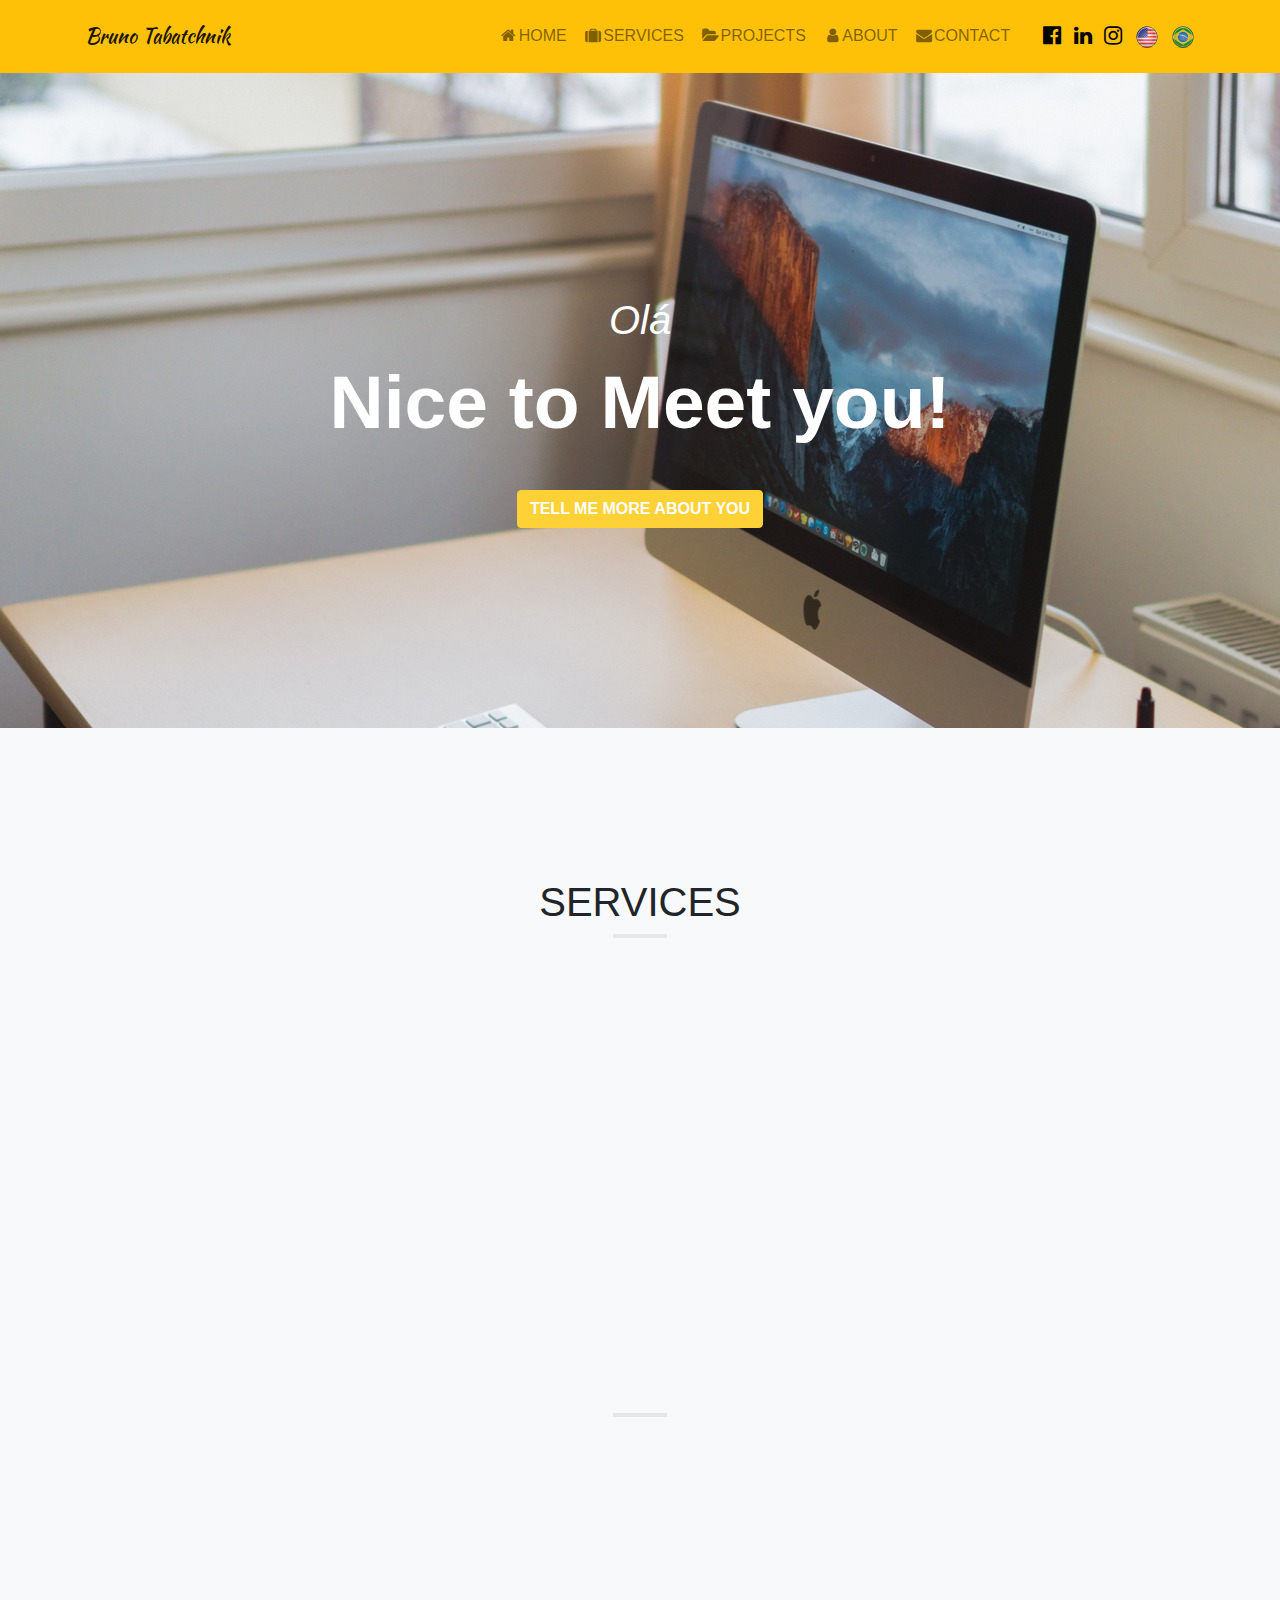
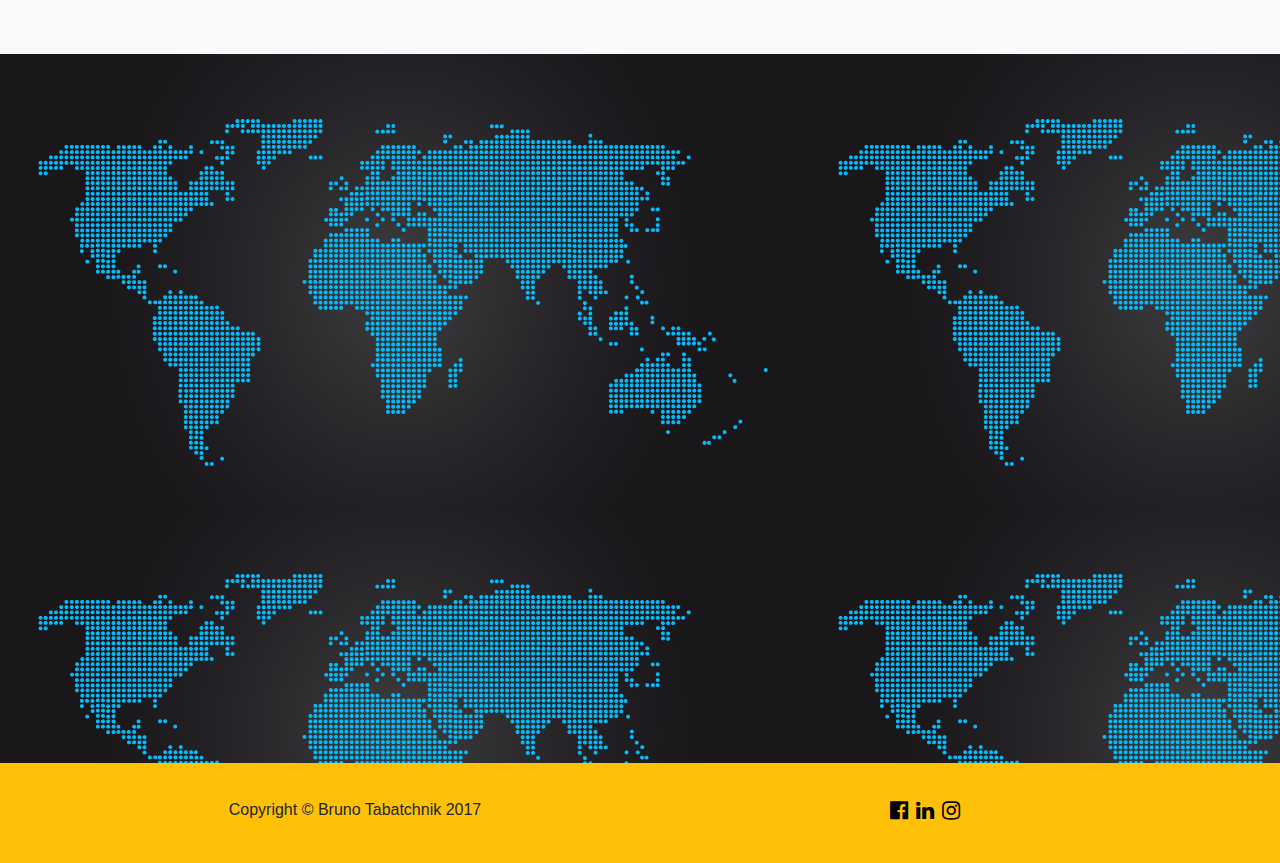
==== commit 318f67f9: "Add files via upload" ====
--- a/index.html
+++ b/index.html
@@ -1,645 +1,645 @@
-<!DOCTYPE html>
-<html lang="en">
-      <head>
-            <title>Bruno Tabatchnik</title>
-            <!-- Required meta tags -->
-            <meta charset="utf-8">
-            <meta name="viewport" content="width=device-width, initial-scale=1, user-scalabel=no shrink-to-fit=no">
-
-            <!-- FontAwesome -->
-            <link href="https://maxcdn.bootstrapcdn.com/font-awesome/4.7.0/css/font-awesome.min.css" rel="stylesheet" integrity="sha384-wvfXpqpZZVQGK6TAh5PVlGOfQNHSoD2xbE+QkPxCAFlNEevoEH3Sl0sibVcOQVnN" crossorigin="anonymous">
-            <!-- Bootstrap CSS -->
-            <link rel="stylesheet" href="css/bootstrap.min.css">
-            <!-- FontsGoogle -->
-            <link href="https://fonts.googleapis.com/css?family=Rubik:300,400,500" rel="stylesheet">
-            <link href="https://fonts.googleapis.com/css?family=Raleway:200,300,400" rel="stylesheet">
-            <link href="https://fonts.googleapis.com/css?family=Kaushan+Script" rel="stylesheet">
-            <!-- CSS -->
-            <link rel="stylesheet" href="css/style.css">
-            <link rel="stylesheet" href="css/animate.css">
-      </head>
-  <body>
-
-   
-    <nav class="navbar navbar-expand-lg fixed-top navbar-shrink navbar-light bg-warning" #id="mainnav">
-
-        <div class="container">
-            <a href="" class="navbar-brand h1 mb-0">Bruno Tabatchnik</a>
-            <button class="navbar-toggler navbar-toggler-right" type="button" data-toggle="collapse" data-target="#navbarResponsive" aria-control="#navbarResponsive"aria-expanted="false" aria-label="toggle-naviagtion">
-            <span class="navbar-toggler-icon"></span>
-            </button>
-
-            <div class="collapse navbar-collapse" id="#navbarResponsive">
-                <ul class="navbar-nav text-uppercase ml-auto">
-                    <li class="nav-item"><a href="#" class="nav-link"><i class="fa fa-home fa-fw" aria-hidden="true"></i>Home</a></li>
-                    <li class="nav-item"><a href="#services" class="nav-link"><i class="fa fa-suitcase fa-fw" aria-hidden="true"></i>Services</a></li>
-                    <li class="nav-item"><a href="#projects" class="nav-link"><i class="fa fa-folder-open fa-fw" aria-hidden="true"></i>Projects</a></li>
-                    <li class="nav-item"><a href="#about" class="nav-link"><i class="fa fa-user fa-fw" aria-hidden="true"></i>about</a></li>
-                    <li class="nav-item"><a href="#contact" class="nav-link"><i class="fa fa-envelope fa-fw" aria-hidden="true"></i>Contact</a></li>
-                </ul>
-           
-            <ul class="list-inline social-buttons" id="navsocial">
-                <li class="list-inline-item"><a href="https://www.facebook.com/bruno.tabatchnik" target="_blank"><i class="fa fa-facebook-official fa-inverse fa-lg" aria-hidden="true"></i></a></li>
-                <li class="list-inline-item"><a href="https://il.linkedin.com/in/bruno-tabatchnik-aa7363149" target="_blank"><i class="fa fa-linkedin fa-inverse fa-lg"></i></a></li>
-                <li class="list-inline-item"><a href="https://www.instagram.com/bruno_tabatchnik/" target="_blank"><i class="fa fa-instagram fa-inverse fa-lg"></i></a></li>
-                <li class="list-inline-item"><a href="index.html"><img class="img-responsive flag" src="images/usa-circle.png"></a></li> 
-                <li class="list-inline-item"><a href="index-pt.html"><img class="img-responsive flag" src="images/brasilcircle.png"></a></li>                 
-             </ul>
-            </div>
-       </div>
-   </nav>
-
-   <!--header-->
-
-  <header class="masthead">
-    <div class="container">
-        <div class="intro-text">
-            <div class="intro-lead-in">ola</div>
-            <div class="intro-heading">Nice to Meet you!</div>
-            <a href="" class="btn btn-primary btn-x1 text-uppercase">Tell me more about you</a>  
-        </div>  
-    </div>
- </header>
-
- <!--services-->
-
- <section class="services bg-light" id="services">
-    <div class="container">
-        <div class="row">
-            <div class="col-lg-12 text-center" id="service-head">
-                <h1 id="serviceshead" class="section-heading text-uppercase wow fadeInUp" data-wow-duration="1s">Services</h1>
-                <hr>
-                <p class="section-subheading text-muted text-uppercase wow fadeInUp" data-wow-duration="1s">Conheça nossos serviços</p>     
-             </div>
-
-
-            <div class="row text-center">
-                <div class="col-md-4 servicesimg">
-                    <span class="fa-stack fa-4x">
-                     <i class="fa fa-circle fa-stack-2x text-primary text-uppercase wow fadeInLeft" data-wow-duration="2s"></i>
-                     <i class="fa fa-laptop fa-stack-1x fa-inverse wow fadeInLeft" data-wow-duration="1s" aria-hidden="true"></i>
-                    </span>
-                    <h4 class="services-heading wow fadeInLeft" data-wow-duration="1s">Web Services</h4>
-                    <p class="text-muted wow fadeInLeft" data-wow-duration="1s"> Desenvolvimento de sites ou sistemas</p>
-                 </div>  
-
-                 <div class="col-md-4 servicesimg">
-                    <span class="fa-stack fa-4x">
-                     <i class="fa fa-circle fa-stack-2x text-primary wow fadeInUp" data-wow-duration="1s"></i>
-                     <i class="fa fa-mobile fa-stack-1x fa-inverse wow fadeInUp" data-wow-duration="1s" aria-hidden="true"></i>
-                    </span>
-                    <h4 class="services-heading wow fadeInUp" data-wow-duration="1s">Responsive sites</h4>
-                    <p class="text-muted wow fadeInUp" data-wow-duration="1s">Seu site totalmente responsivo compativel para todas as plataformas: PC,Tablet e Smartphone</p>
-                 </div>  
-
-                 <div class="col-md-4 servicesimg">
-                    <span class="fa-stack fa-4x">
-                     <i class="fa fa-circle fa-stack-2x text-primary wow fadeInRight"></i>
-                     <i class="fa fa-connectdevelop fa-stack-1x fa-inverse wow fadeInRight" data-wow-duration="1s" aria-hidden="true"></i>
-                    </span>
-                    <h4 class="services-heading wow fadeInRight" data-wow-duration="1s">Social Media</h4>
-                    <p class="text-muted wow fadeInRight" data-wow-duration="1s">Criação e controle de todas as contas de redes sociais:Facebook,Instagram,Twitter</p>
-                 </div> 
-             </div>
-        </div>
-    </div>
- </section>
-
- 
-
-<!--tecnologies-->
-
-<section class="tecnologies bg-light" id="tecnologies">
-  <div class="container">
-    <div class="row">
-      <div class="col-lg-12 text-center">
-        <h1 class="tecno-heading text-uppercase wow fadeInUp" data-wow-duration="1s">Tecnologies</h1>
-        <hr>
-        <p class="tecno-subheading text-muted wow fadeInUp" data-wow-duration ="1s">Conheça as tecnologias usadas em nossos projetos</p>  
-       </div>
-       
-       <div class="container">
-        <div class="row">
-          <div class="col-lg-12 text-center wow fadeInUp" data-wow-duration="1s" class="img-fluid img-responsive tecimages" >
-            <img title="HTML 5" src="images/html-5.png" alt=" icon html" class="img-fluid img-responsive tecimages">
-            <img title="CCS 3" src="images/css-3.png" alt="icon css" class="img-fluid img-responsive tecimages">
-            <img title="WORDPRESS" src="images/wordpress.png" alt=" icon wordpress"class="img-fluid img-responsive tecimages">
-            <img title="JAVSCRIPT" src="images/java-script.png" alt=" icon javaScript" class="img-fluid img-responsive tecimages">
-            <img title="PHP" src="images/php.png" alt=" icon php" class="img-fluid img-responsive tecimages">
-            <img title="BOOTSTRAP" src="images/bootstrap.png" alt=" icon bootstrap" class="img-fluid img-responsive tecimages">
-            <img title="JQUERY" src="images/jquery.png" atl=" icon jquery" class="img-fluid img-responsive tecimages">
-            <img title="MYSQL" src="images/mysql.png" alt=" icon mysql" class="img-fluid img-responsive tecimages">
-            <img title="ANGULAR" src="images/angular2.png" alt ="icon angular" class="img-fluid img-responsive tecimages">
-            <img title="NODE.JS" src="images/node.png" alt="node.js"class="img-fluid img-responsive tecimages">
-          </div>
-        </div>
-       </div>
-    </div>
-  </div>
-</section>
-
- <!--projects-->
-
- <section class="projects" id="projects">
-    <div class="container">
-        <div class="row">
-            <div class="col-md-12 text-center" id="project-head">
-                <h1 class="project-heading text-uppercase wow fadeInUp" data-wow-duration="1s">Projects</h1>            
-                <hr>
-                <p class=" project-subheading text-muted wow fadeInUp" data-wow-duration="1s">Conheça nossos projetos</p>              
-           </div>
-        </div>    
-        
-         <div class="row wow fadeInUp" data-wow-duration="1s">
-            
-            <div class="col-md-4 col-sm-6 text-center projects-item">
-              <a href="#projectsmodal1" class="projects-link" data-toggle="modal">
-                <div class="projects-hover">
-                  <div class="projects-hover-content">
-                    <i class="fa fa-search-plus fa-3x"></i>
-                  </div>
-                </div>
-                <img src="https://picsum.photos/350/263?image=0" class="img-fluid">
-             </a>
-              <div class="projects-caption">
-                <h4 class="">Threads</h4>
-                <p class="text-muted">illustrator</p>
-              </div>
-            </div>
-
-            <div class="col-md-4 col-sm-6 text-center projects-item">
-              <a href="#projectsmodal2" class="projects-link" data-toggle="modal">
-                <div class="projects-hover">
-                  <div class="projects-hover-content">
-                    <i class="fa fa-search-plus fa-3x"></i>
-                  </div>
-                </div>
-                <img src="https://picsum.photos/350/263?image=0" class="img-fluid">
-             </a>
-              <div class="projects-caption">
-                <h4 class="">Threads</h4>
-                <p class="text-muted">illustrator</p>
-              </div>
-            </div>
-
-            
-
-
-            <div class="col-md-4 col-sm-6 text-center projects-item">
-              <a href="#projectsmodal3" class="projects-link" data-toggle="modal">
-                <div class="projects-hover">
-                  <div class="projects-hover-content">
-                    <i class="fa fa-search-plus fa-3x"></i>
-                  </div>
-                </div>
-                <img src="https://picsum.photos/350/263?image=0" class="img-fluid">
-             </a>
-              <div class="projects-caption">
-                <h4 class="">Threads</h4>
-                <p class="text-muted">illustrator</p>
-              </div>
-            </div>
-
-            <div class="col-md-4 col-sm-6 text-center projects-item">
-              <a href="#projectsmodal4" class="projects-link" data-toggle="modal">
-                <div class="projects-hover">
-                  <div class="projects-hover-content">
-                    <i class="fa fa-search-plus fa-3x"></i>
-                  </div>
-                </div>
-                <img src="https://picsum.photos/350/263?image=0" class="img-fluid">
-             </a>
-              <div class="projects-caption">
-                <h4 class="">Threads</h4>
-                <p class="text-muted">illustrator</p>
-              </div>
-            </div>
-            
-            <div class="col-md-4 col-sm-6 text-center projects-item">
-              <a href="#projectsmodal5" class="projects-link" data-toggle="modal">
-                <div class="projects-hover">
-                  <div class="projects-hover-content">
-                    <i class="fa fa-search-plus fa-3x"></i>
-                  </div>
-                </div>
-                <img src="https://picsum.photos/350/263?image=0" class="img-fluid">
-             </a>
-              <div class="projects-caption">
-                <h4 class="">Threads</h4>
-                <p class="text-muted">illustrator</p>
-              </div>
-            </div>
-
-            <div class="col-md-4 col-sm-6 text-center projects-item">
-              <a href="#projectsmodal2" class="projects-link" data-toggle="modal">
-                <div class="projects-hover">
-                  <div class="projects-hover-content">
-                    <i class="fa fa-search-plus fa-3x"></i>
-                  </div>
-                </div>
-                <img src="https://picsum.photos/350/263?image=0" class="img-fluid">
-             </a>
-              <div class="projects-caption">
-                <h4 class="">Threads</h4>
-                <p class="text-muted">illustrator</p>
-              </div>
-            </div>
-    </div>
- </section>  
-
- 
-<!--about-->
-
-<section class="bg-light" id="about">
-  <div class="container">
-    <div class="row wow fadeInUp" data-wow-duration="1s">
-      <div class="col-lg-12 text-center" id="about-head">
-        <h1 class="about-heading text-uppercase">About</h1> 
-        <hr>                   
-      </div>
-    </div>
-
-    <div class="row wow fadeInUp" data-wow-duration="1s">
-      <div class="col-lg-12 text-center">
-        <img src="images/profile.png" class="profile img-fluid mx-auto rounded-circle">
-     </div>
-    </div>
-
-    <div class="row wow fadeInUp" data-wow-duration="1s">
-      <div class="col-lg-12 text-center">
-          <p class="text-about">
-            Hello! My name is Bruno Tabatchnik and it's a pleasure to meet you! I am a Public Relations graduate from Brazil with work experience in the fields of Social Media, Digital Marketing and Web Development. I am a B7WEB graduate in HTML 5, CSS 3, JavaScript, PHP and MySql courses and in UDEMY's digital marketing course. 
-            <br>
-            If you are a business or individual looking for a website or online assistance, please feel free to contact me directly - I’ll be happy to talk, discuss your needs and offer the best solution.  
-            I am constantly striving to improve my skills so that I can offer the best service to you! 
-          </p>   
-
-          <div class="row wow fadeInUp" data-wow-duration="1s">
-            <div class="col-lg-12" id="skills">
-              <h2 class=" skills-head text-muted">Knowledges</h2>
-            </div>
-          </div>
-
-          <div class="row wow fadeInUp" data-wow-duration="1s">
-             <div class="col-md-6 col-sm-4 text-center">            
-              <p class=" know-head text-muted">Programming</p>
-              <img title="HTML 5" src="images/html-5.png" alt=" icon html" class="img-fluid img-responsive imgprog">
-              <img title="CCS 3" src="images/css-3.png" alt="icon css" class="img-fluid img-responsive imgprog">
-              <img title="WORDPRESS" src="images/wordpress.png" alt=" icon wordpress"class="img-fluid img-responsive imgprog">
-              <img title="JAVSCRIPT" src="images/java-script.png" alt=" icon javaScript" class="img-fluid img-responsive imgprog">
-              <img title="PHP" src="images/php.png" alt=" icon php" class="img-fluid img-responsive imgprog">
-              <img title="BOOTSTRAP" src="images/bootstrap.png" alt=" icon bootstrap" class="img-fluid img-responsive imgprog">
-              <img title="JQUERY" src="images/jquery.png" atl=" icon jquery" class="img-fluid img-responsive imgprog">
-              <img title="MYSQL" src="images/mysql.png" alt=" icon mysql" class="img-fluid img-responsive imgprog">
-              <img title="ANGULAR" src="images/angular.png" alt ="icon angular" class="img-fluid img-responsive imgprog">
-              <img title="NODE.JS" src="images/node.png" alt="node.js"class="img-fluid img-responsive imgprog">                       
-          </div>   
-       </div>
-        <div class="row wow fadeInUp" data-wow-duration="1s">
-             <div class="col-lg-12 text-center" id="socialmedia">            
-              <p class=" know-head text-muted">Social Media</p>
-              <img title="TWITTER" src="images/twitter.png" alt=" icon html" class="img-fluid img-responsive skillimages" id="skillimages">
-              <img title="FACEBOOK" src="images/facebook.png" alt="icon css" class="img-fluid img-responsive skillimages" id="skillimages">
-              <img title="FACEBOOK ADS" src="images/facebookads.png" alt=" icon wordpress"class="img-fluid img-responsive skillimages" id="skillimages">
-              <img title="INSTAGRAM" src="images/instagram.png" alt=" icon javaScript" class="img-fluid img-responsive skillimages" id="skillimages">
-              <img title="GOOGLE ANALYTICS" src="images/analytics.png" alt=" icon php" class="img-fluid img-responsive skillimages" id="skillimages">
-              <img title="EMAIL MARKETING" src="images/emarketing.png" alt=" icon bootstrap" class="img-fluid img-responsive skillimages" id="skillimages">                            
-          </div>   
-       </div>
-    
-
-     </div>
-    </div>
-  </div>
-</section>
-
-<!--contact-->
-
-<section id="contact">
-  <div class="container">
-    <div class="row wow fadeInUp" data-wow-duration="1s">
-      <div class="col-lg-12 text-center">
-        <h2 class="contact-heading text-uppercase" id="#contacthead">Contact us</h2>
-        <p class=" contact-subheading text-muted">Em Breve</p>
-      </div>
-    </div>
-
-    <div class="row wow fadeInUp" data-wow-duration="1s" id="contactsfa">
-      <div class="col-md-4 text-center">
-        <span><i class="fa fa-mobile fa-inverse fa-2x" id="fa-inverse" aria-hidden="true"></i></span>
-        <p class="head-contact text-inline">+972 0587098970</p>
-      </div>
-    
-
-    <div class="col-md-4 text-center">
-        <span><i class="fa fa fa-envelope fa-inverse fa-2x" id="fa-inverse" aria-hidden="true"></i></span>
-        <p class="head-contact text-inline">btabatchnik@gmail.com</p>
-    </div>
-    
-
-    <div class="col-md-4 text-center">
-        <span><i class="fa fa-whatsapp fa-inverse fa-2x" id="fa-inverse" aria-hidden="true"></i></span>
-        <p class="head-contact text-inline">+972 0587098970</p>
-      </div>
-    </div>
-   
-    <div class="row wow fadeInUp" data-wow-duration="1s">
-      <div class="col-lg-12">
-        <form id="contactform" name="sentmensage" action="contact.php" method="post" novalidate>
-          <div class="row">
-            <div class="col-md-6">
-              <div class="form-group">
-                <input class="form-control" id="name"name="name" type="text" placeholder="Your Name*"
-              required data-validation-required-message="please enter your name">
-              <p class="help-block text-danger"></p>
-              </div>
-           
-         
-            <div class="form-group">
-                <input class="form-control" id="name" name="email" type="email" placeholder="Your email*"
-              required data-validation-required-message="please enter your email">
-              <p class="help-block text-danger"></p>
-              </div>
-
-              <div class="form-group">
-                <input class="form-control" id="tel" type="tel" name="tel" placeholder="Your phone*"
-              required data-validation-required-message="please enter your phone number">
-              <p class="help-block text-danger"></p>
-              </div>
-           </div>
-
-           <div class="col-md-6">
-            <div class="form-group">
-              <textarea class="form-control" id="message" name="message" placeholder="Your Message" required data-validation-required-message="Please enter your message">
-            </textarea>
-            <p class="help-block text-danger"></p>
-            </div>
-           </div>
-
-           <div class="col-lg-12 text-center contactbutton">
-              <div id="sucess"></div>
-               <button class= "btn btn-primary btn-x1 text-uppercase" type="submit"> Send Message</button>
-              </div>
-          </div>
-        </form>
-      </div>
-    </div>
-  </div>
-</section>
-
-<!--footer-->
-
-<footer class="footer-expand-lg bg-warning">
-  <div class="container">
-    <div class="row">
-      <div class="col-md-6" id="copy">
-        <span class="copyright">Copyright © Bruno Tabatchnik 2017</span>
-      </div>
-      <div class="col-md-6">
-        <ul class="list-inline" id="socialbuttons">
-          <li class="list-inline-item"><a href="s://www.facebook.com/bruno.tabatchnik" target="_blank"><i class=" fa fa-facebook-official fa-inverse fa-lg "></i></a</li>
-          <li class="list-inline-item"><a href="https://il.linkedin.com/in/bruno-tabatchnik-aa7363149" target="_blank"><i class=" fa fa-linkedin fa-inverse fa-lg"></i></a</li>
-          <li class="list-inline-item"><a href="https://www.instagram.com/bruno_tabatchnik" target="_blank"><i class=" fa fa-instagram fa-inverse fa-lg"></i></a</li>
-        </ul>
-      </div>
-    </div>
-  </div>
-  
-
-  </div>
-</footer>
-
-
-
-
-<!--Projects - modals-->
-
- <!--modal1-->
-<div class="projects-modal modal fade" id="projectsmodal1" tabindex="-1" role="dialog" style="display:none;" aria-hidden="true">
-  <div class="modal-dialog">
-    <div class="modal-content">
-      <div class="close-modal" data-dismiss="modal">
-        <div class="lr">
-          <div class="rl"></div>
-        </div>
-        </div>
-        <div class="container">
-          <div class="row">
-            <div class="col-lg-8 mx-auto">
-              <div class="modal-body">
-                <!--proects details-->
-                <h2 class="text-uppercase">Project name</h2>
-                <p class="item-intro text-muted">Projects details</p>
-                <img src="https://picsum.photos/1500/800?image=0" class="img-fluid d-block mx-auto">
-                <p class="project-text">Texto sobre o projeto</p>
-                <ul class="list-inline">
-                  <li>Date</li>
-                  <li>Client</li>
-                  <li>Category</li>
-                </ul>
-                <button class="btn btn-primary" data-dismiss="modal" type="button">
-                  <i class="fa fa-times"></i>
-                  close project
-                </button>
-              </div>
-            </div>
-          </div>
-        </div>    
-     </div>
-  </div>
-</div>
-
-<!--modal2-->
-
-<div class="projects-modal modal fade" id="projectsmodal2" tabindex="-1" role="dialog" style="display:none;" aria-hidden="true">
-  <div class="modal-dialog">
-    <div class="modal-content">
-      <div class="close-modal" data-dismiss="modal">
-        <div class="lr">
-          <div class="rl"></div>
-        </div>
-        </div>
-        <div class="container">
-          <div class="row">
-            <div class="col-lg-8 mx-auto">
-              <div class="modal-body">
-                <!--proects details-->
-                <h2 class="text-uppercase">Project name</h2>
-                <p class="item-intro text-muted">Projects details</p>
-                <img src="https://picsum.photos/1500/800?image=0" class="img-fluid d-block mx-auto">
-                <p class="project-text">Texto sobre o projeto</p>
-                <ul class="list-inline">
-                  <li>Date</li>
-                  <li>Client</li>
-                  <li>Category</li>
-                </ul>
-                <button class="btn btn-primary" data-dismiss="modal" type="button">
-                  <i class="fa fa-times"></i>
-                  close project
-                </button>
-              </div>
-            </div>
-          </div>
-        </div>    
-     </div>
-  </div>
-</div>
-
-<!--modal3-->
-
-<div class="projects-modal modal fade" id="projectsmodal3" tabindex="-1" role="dialog" style="display:none;" aria-hidden="true">
-  <div class="modal-dialog">
-    <div class="modal-content">
-      <div class="close-modal" data-dismiss="modal">
-        <div class="lr">
-          <div class="rl"></div>
-        </div>
-        </div>
-        <div class="container">
-          <div class="row">
-            <div class="col-lg-8 mx-auto">
-              <div class="modal-body">
-                <!--proects details-->
-                <h2 class="text-uppercase">Project name</h2>
-                <p class="item-intro text-muted">Projects details</p>
-                <img src="https://picsum.photos/1500/800?image=0" class="img-fluid d-block mx-auto">
-                <p class="project-text">Texto sobre o projeto</p>
-                <ul class="list-inline">
-                  <li>Date</li>
-                  <li>Client</li>
-                  <li>Category</li>
-                </ul>
-                <button class="btn btn-primary" data-dismiss="modal" type="button">
-                  <i class="fa fa-times"></i>
-                  close project
-                </button>
-              </div>
-            </div>
-          </div>
-        </div>    
-     </div>
-  </div>
-</div>
-
-<!--modal4-->
-<div class="projects-modal modal fade" id="projectsmodal4" tabindex="-1" role="dialog" style="display:none;" aria-hidden="true">
-  <div class="modal-dialog">
-    <div class="modal-content">
-      <div class="close-modal" data-dismiss="modal">
-        <div class="lr">
-          <div class="rl"></div>
-        </div>
-        </div>
-        <div class="container">
-          <div class="row">
-            <div class="col-lg-8 mx-auto">
-              <div class="modal-body">
-                <!--proects details-->
-                <h2 class="text-uppercase">Project name</h2>
-                <p class="item-intro text-muted">Projects details</p>
-                <img src="https://picsum.photos/1500/800?image=0" class="img-fluid d-block mx-auto">
-                <p class="project-text">Texto sobre o projeto</p>
-                <ul class="list-inline">
-                  <li>Date</li>
-                  <li>Client</li>
-                  <li>Category</li>
-                </ul>
-                <button class="btn btn-primary" data-dismiss="modal" type="button">
-                  <i class="fa fa-times"></i>
-                  close project
-                </button>
-              </div>
-            </div>
-          </div>
-        </div>    
-     </div>
-  </div>
-</div>
-
-<!--modal5-->
-
-<div class="projects-modal modal fade" id="projectsmodal5" tabindex="-1" role="dialog" style="display:none;" aria-hidden="true">
-  <div class="modal-dialog">
-    <div class="modal-content">
-      <div class="close-modal" data-dismiss="modal">
-        <div class="lr">
-          <div class="rl"></div>
-        </div>
-        </div>
-        <div class="container">
-          <div class="row">
-            <div class="col-lg-8 mx-auto">
-              <div class="modal-body">
-                <!--proects details-->
-                <h2 class="text-uppercase">Project name</h2>
-                <p class="item-intro text-muted">Projects details</p>
-                <img src="https://picsum.photos/1500/800?image=0" class="img-fluid d-block mx-auto">
-                <p class="project-text">Texto sobre o projeto</p>
-                <ul class="list-inline">
-                  <li>Date</li>
-                  <li>Client</li>
-                  <li>Category</li>
-                </ul>
-                <button class="btn btn-primary" data-dismiss="modal" type="button">
-                  <i class="fa fa-times"></i>
-                  close project
-                </button>
-              </div>
-            </div>
-          </div>
-        </div>    
-     </div>
-  </div>
-</div>
-
-<!--modal6-->
-
-<div class="projects-modal modal fade" id="projectsmodal6" tabindex="-1" role="dialog" style="display:none;" aria-hidden="true">
-  <div class="modal-dialog">
-    <div class="modal-content">
-      <div class="close-modal" data-dismiss="modal">
-        <div class="lr">
-          <div class="rl"></div>
-        </div>
-        </div>
-        <div class="container">
-          <div class="row">
-            <div class="col-lg-8 mx-auto">
-              <div class="modal-body">
-                <!--proects details-->
-                <h2 class="text-uppercase">Project name</h2>
-                <p class="item-intro text-muted">Projects details</p>
-                <img src="https://picsum.photos/1500/800?image=0" class="img-fluid d-block mx-auto">
-                <p class="project-text">Texto sobre o projeto</p>
-                <ul class="list-inline">
-                  <li>Date</li>
-                  <li>Client</li>
-                  <li>Category</li>
-                </ul>
-                <button class="btn btn-primary" data-dismiss="modal" type="button">
-                  <i class="fa fa-times"></i>
-                  close project
-                </button>
-              </div>
-            </div>
-          </div>
-        </div>    
-     </div>
-  </div>
-</div>
-
-
-
-    <!-- Optional JavaScript -->
-    <!-- jQuery first, then Popper.js, then Bootstrap JS -->
-    <script src="js/jquery-3.2.1.slim.min.js"></script>
-    <script src="js/popper.min.js"></script>
-    <script src="js/bootstrap.min.js"></script>
-    <script src="js/wow.min.js"></script>
-    <script >
-    new WOW() .init()
-    </script>
-
-
- </body>
-</html>
+<!DOCTYPE html>
+<html lang="en">
+      <head>
+            <title>Bruno Tabatchnik</title>
+            <!-- Required meta tags -->
+            <meta charset="utf-8">
+            <meta id="viewport" content="width=device-width, initial-scale=1, shrink-to-fit=no user-scalabel=no">
+
+            <!-- FontAwesome -->
+            <link href="https://maxcdn.bootstrapcdn.com/font-awesome/4.7.0/css/font-awesome.min.css" rel="stylesheet" integrity="sha384-wvfXpqpZZVQGK6TAh5PVlGOfQNHSoD2xbE+QkPxCAFlNEevoEH3Sl0sibVcOQVnN" crossorigin="anonymous">
+            <!-- Bootstrap CSS -->
+            <link rel="stylesheet" href="css/bootstrap.min.css">
+            <!-- FontsGoogle -->
+            <link href="https://fonts.googleapis.com/css?family=Rubik:300,400,500" rel="stylesheet">
+            <link href="https://fonts.googleapis.com/css?family=Raleway:200,300,400" rel="stylesheet">
+            <link href="https://fonts.googleapis.com/css?family=Kaushan+Script" rel="stylesheet">
+            <!-- CSS -->
+            <link rel="stylesheet" href="css/style.css">
+            <link rel="stylesheet" href="css/animate.css">
+      </head>
+  <body>
+
+   
+    <nav class="navbar navbar-expand-lg fixed-top navbar-shrink navbar-light bg-warning" #id="mainnav">
+
+        <div class="container">
+            <a href="" class="navbar-brand h1 mb-0">Bruno Tabatchnik</a>
+            <button class="navbar-toggler navbar-toggler-right" type="button" data-toggle="collapse" data-target="#navbarResponsive" aria-control="#navbarResponsive"aria-expanted="false" aria-label="toggle-naviagtion">
+            <span class="navbar-toggler-icon"></span>
+            </button>
+
+            <div class="collapse navbar-collapse" id="#navbarResponsive">
+                <ul class="navbar-nav text-uppercase ml-auto">
+                    <li class="nav-item"><a href="#" class="nav-link"><i class="fa fa-home fa-fw" aria-hidden="true"></i>Home</a></li>
+                    <li class="nav-item"><a href="#services" class="nav-link"><i class="fa fa-suitcase fa-fw" aria-hidden="true"></i>Services</a></li>
+                    <li class="nav-item"><a href="#projects" class="nav-link"><i class="fa fa-folder-open fa-fw" aria-hidden="true"></i>Projects</a></li>
+                    <li class="nav-item"><a href="#about" class="nav-link"><i class="fa fa-user fa-fw" aria-hidden="true"></i>about</a></li>
+                    <li class="nav-item"><a href="#contact" class="nav-link"><i class="fa fa-envelope fa-fw" aria-hidden="true"></i>Contact</a></li>
+                </ul>
+           
+            <ul class="list-inline social-buttons" id="navsocial">
+                <li class="list-inline-item"><a href="https://www.facebook.com/bruno.tabatchnik" target="_blank"><i class="fa fa-facebook-official fa-inverse fa-lg" aria-hidden="true"></i></a></li>
+                <li class="list-inline-item"><a href="https://il.linkedin.com/in/bruno-tabatchnik-aa7363149" target="_blank"><i class="fa fa-linkedin fa-inverse fa-lg"></i></a></li>
+                <li class="list-inline-item"><a href="https://www.instagram.com/bruno_tabatchnik/" target="_blank"><i class="fa fa-instagram fa-inverse fa-lg"></i></a></li>
+                <li class="list-inline-item"><a href="index.html"><img class="img-responsive flag" src="images/usa-circle.png"></a></li> 
+                <li class="list-inline-item"><a href="index-pt.html"><img class="img-responsive flag" src="images/brasilcircle.png"></a></li>                 
+             </ul>
+            </div>
+       </div>
+   </nav>
+
+   <!--header-->
+
+  <header class="masthead">
+    <div class="container">
+        <div class="intro-text">
+            <div class="intro-lead-in">Olá</div>
+            <div class="intro-heading">Nice to Meet you!</div>
+            <a href="" class="btn btn-primary btn-x1 text-uppercase">Tell me more about you</a>  
+        </div>  
+    </div>
+ </header>
+
+ <!--services-->
+
+ <section class="services bg-light" id="services">
+    <div class="container">
+        <div class="row">
+            <div class="col-lg-12 text-center" id="service-head">
+                <h1 id="serviceshead" class="section-heading text-uppercase wow fadeInUp" data-wow-duration="1s">Services</h1>
+                <hr>
+                <p class="section-subheading text-muted text-uppercase wow fadeInUp" data-wow-duration="1s">Conheça nossos serviços</p>     
+             </div>
+
+
+            <div class="row text-center">
+                <div class="col-md-4 servicesimg">
+                    <span class="fa-stack fa-4x">
+                     <i class="fa fa-circle fa-stack-2x text-primary text-uppercase wow fadeInLeft" data-wow-duration="2s"></i>
+                     <i class="fa fa-laptop fa-stack-1x fa-inverse wow fadeInLeft" data-wow-duration="1s" aria-hidden="true"></i>
+                    </span>
+                    <h4 class="services-heading wow fadeInLeft" data-wow-duration="1s">Web Services</h4>
+                    <p class="text-muted wow fadeInLeft" data-wow-duration="1s"> Desenvolvimento de sites ou sistemas</p>
+                 </div>  
+
+                 <div class="col-md-4 servicesimg">
+                    <span class="fa-stack fa-4x">
+                     <i class="fa fa-circle fa-stack-2x text-primary wow fadeInUp" data-wow-duration="1s"></i>
+                     <i class="fa fa-mobile fa-stack-1x fa-inverse wow fadeInUp" data-wow-duration="1s" aria-hidden="true"></i>
+                    </span>
+                    <h4 class="services-heading wow fadeInUp" data-wow-duration="1s">Responsive sites</h4>
+                    <p class="text-muted wow fadeInUp" data-wow-duration="1s">Seu site totalmente responsivo compativel para todas as plataformas: PC,Tablet e Smartphone</p>
+                 </div>  
+
+                 <div class="col-md-4 servicesimg">
+                    <span class="fa-stack fa-4x">
+                     <i class="fa fa-circle fa-stack-2x text-primary wow fadeInRight"></i>
+                     <i class="fa fa-connectdevelop fa-stack-1x fa-inverse wow fadeInRight" data-wow-duration="1s" aria-hidden="true"></i>
+                    </span>
+                    <h4 class="services-heading wow fadeInRight" data-wow-duration="1s">Social Media</h4>
+                    <p class="text-muted wow fadeInRight" data-wow-duration="1s">Criação e controle de todas as contas de redes sociais:Facebook,Instagram,Twitter</p>
+                 </div> 
+             </div>
+        </div>
+    </div>
+ </section>
+
+ 
+
+<!--tecnologies-->
+
+<section class="tecnologies bg-light" id="tecnologies">
+  <div class="container">
+    <div class="row">
+      <div class="col-lg-12 text-center">
+        <h1 class="tecno-heading text-uppercase wow fadeInUp" data-wow-duration="1s">Tecnologies</h1>
+        <hr>
+        <p class="tecno-subheading text-muted wow fadeInUp" data-wow-duration ="1s">Conheça as tecnologias usadas em nossos projetos</p>  
+       </div>
+       
+       <div class="container">
+        <div class="row">
+          <div class="col-lg-12 text-center wow fadeInUp" data-wow-duration="1s" class="img-fluid img-responsive tecimages" >
+            <img title="HTML 5" src="images/html-5.png" alt=" icon html" class="img-fluid img-responsive tecimages">
+            <img title="CCS 3" src="images/css-3.png" alt="icon css" class="img-fluid img-responsive tecimages">
+            <img title="WORDPRESS" src="images/wordpress.png" alt=" icon wordpress"class="img-fluid img-responsive tecimages">
+            <img title="JAVSCRIPT" src="images/java-script.png" alt=" icon javaScript" class="img-fluid img-responsive tecimages">
+            <img title="PHP" src="images/php.png" alt=" icon php" class="img-fluid img-responsive tecimages">
+            <img title="BOOTSTRAP" src="images/bootstrap.png" alt=" icon bootstrap" class="img-fluid img-responsive tecimages">
+            <img title="JQUERY" src="images/jquery.png" atl=" icon jquery" class="img-fluid img-responsive tecimages">
+            <img title="MYSQL" src="images/mysql.png" alt=" icon mysql" class="img-fluid img-responsive tecimages">
+            <img title="ANGULAR" src="images/angular2.png" alt ="icon angular" class="img-fluid img-responsive tecimages">
+            <img title="NODE.JS" src="images/node.png" alt="node.js"class="img-fluid img-responsive tecimages">
+          </div>
+        </div>
+       </div>
+    </div>
+  </div>
+</section>
+
+ <!--projects-->
+
+ <section class="projects" id="projects">
+    <div class="container">
+        <div class="row">
+            <div class="col-md-12 text-center" id="project-head">
+                <h1 class="project-heading text-uppercase wow fadeInUp" data-wow-duration="1s">Projects</h1>            
+                <hr>
+                <p class=" project-subheading text-muted wow fadeInUp" data-wow-duration="1s">Conheça nossos projetos</p>              
+           </div>
+        </div>    
+        
+         <div class="row wow fadeInUp" data-wow-duration="1s">
+            
+            <div class="col-md-4 col-sm-6 text-center projects-item">
+              <a href="#projectsmodal1" class="projects-link" data-toggle="modal">
+                <div class="projects-hover">
+                  <div class="projects-hover-content">
+                    <i class="fa fa-search-plus fa-3x"></i>
+                  </div>
+                </div>
+                <img src="https://picsum.photos/350/263?image=0" class="img-fluid">
+             </a>
+              <div class="projects-caption">
+                <h4 class="">Threads</h4>
+                <p class="text-muted">illustrator</p>
+              </div>
+            </div>
+
+            <div class="col-md-4 col-sm-6 text-center projects-item">
+              <a href="#projectsmodal2" class="projects-link" data-toggle="modal">
+                <div class="projects-hover">
+                  <div class="projects-hover-content">
+                    <i class="fa fa-search-plus fa-3x"></i>
+                  </div>
+                </div>
+                <img src="https://picsum.photos/350/263?image=0" class="img-fluid">
+             </a>
+              <div class="projects-caption">
+                <h4 class="">Threads</h4>
+                <p class="text-muted">illustrator</p>
+              </div>
+            </div>
+
+            
+
+
+            <div class="col-md-4 col-sm-6 text-center projects-item">
+              <a href="#projectsmodal3" class="projects-link" data-toggle="modal">
+                <div class="projects-hover">
+                  <div class="projects-hover-content">
+                    <i class="fa fa-search-plus fa-3x"></i>
+                  </div>
+                </div>
+                <img src="https://picsum.photos/350/263?image=0" class="img-fluid">
+             </a>
+              <div class="projects-caption">
+                <h4 class="">Threads</h4>
+                <p class="text-muted">illustrator</p>
+              </div>
+            </div>
+
+            <div class="col-md-4 col-sm-6 text-center projects-item">
+              <a href="#projectsmodal4" class="projects-link" data-toggle="modal">
+                <div class="projects-hover">
+                  <div class="projects-hover-content">
+                    <i class="fa fa-search-plus fa-3x"></i>
+                  </div>
+                </div>
+                <img src="https://picsum.photos/350/263?image=0" class="img-fluid">
+             </a>
+              <div class="projects-caption">
+                <h4 class="">Threads</h4>
+                <p class="text-muted">illustrator</p>
+              </div>
+            </div>
+            
+            <div class="col-md-4 col-sm-6 text-center projects-item">
+              <a href="#projectsmodal5" class="projects-link" data-toggle="modal">
+                <div class="projects-hover">
+                  <div class="projects-hover-content">
+                    <i class="fa fa-search-plus fa-3x"></i>
+                  </div>
+                </div>
+                <img src="https://picsum.photos/350/263?image=0" class="img-fluid">
+             </a>
+              <div class="projects-caption">
+                <h4 class="">Threads</h4>
+                <p class="text-muted">illustrator</p>
+              </div>
+            </div>
+
+            <div class="col-md-4 col-sm-6 text-center projects-item">
+              <a href="#projectsmodal2" class="projects-link" data-toggle="modal">
+                <div class="projects-hover">
+                  <div class="projects-hover-content">
+                    <i class="fa fa-search-plus fa-3x"></i>
+                  </div>
+                </div>
+                <img src="https://picsum.photos/350/263?image=0" class="img-fluid">
+             </a>
+              <div class="projects-caption">
+                <h4 class="">Threads</h4>
+                <p class="text-muted">illustrator</p>
+              </div>
+            </div>
+    </div>
+ </section>  
+
+ 
+<!--about-->
+
+<section class="bg-light" id="about">
+  <div class="container">
+    <div class="row wow fadeInUp" data-wow-duration="1s">
+      <div class="col-lg-12 text-center" id="about-head">
+        <h1 class="about-heading text-uppercase">About</h1> 
+        <hr>                   
+      </div>
+    </div>
+
+    <div class="row wow fadeInUp" data-wow-duration="1s">
+      <div class="col-lg-12 text-center">
+        <img src="images/profile.png" class="profile img-fluid mx-auto rounded-circle">
+     </div>
+    </div>
+
+    <div class="row wow fadeInUp" data-wow-duration="1s">
+      <div class="col-lg-12 text-center">
+          <p class="text-about">
+            Hello! My name is Bruno Tabatchnik and it's a pleasure to meet you! I am a Public Relations graduate from Brazil with work experience in the fields of Social Media, Digital Marketing and Web Development. I am a B7WEB graduate in HTML 5, CSS 3, JavaScript, PHP and MySql courses and in UDEMY's digital marketing course. 
+            <br>
+            If you are a business or individual looking for a website or online assistance, please feel free to contact me directly - I’ll be happy to talk, discuss your needs and offer the best solution.  
+            I am constantly striving to improve my skills so that I can offer the best service to you! 
+          </p>   
+
+          <div class="row wow fadeInUp" data-wow-duration="1s">
+            <div class="col-lg-12" id="skills">
+              <h2 class=" skills-head text-muted">Knowledges</h2>
+            </div>
+          </div>
+
+          <div class="row wow fadeInUp" data-wow-duration="1s">
+             <div class="col-lg-12">            
+              <p class=" know-head text-muted">Programming</p>
+              <img title="HTML 5" src="images/html-5.png" alt=" icon html" class="img-fluid img-responsive imgprog">
+              <img title="CCS 3" src="images/css-3.png" alt="icon css" class="img-fluid img-responsive imgprog">
+              <img title="WORDPRESS" src="images/wordpress.png" alt=" icon wordpress"class="img-fluid img-responsive imgprog">
+              <img title="JAVSCRIPT" src="images/java-script.png" alt=" icon javaScript" class="img-fluid img-responsive imgprog">
+              <img title="PHP" src="images/php.png" alt=" icon php" class="img-fluid img-responsive imgprog">
+              <img title="BOOTSTRAP" src="images/bootstrap.png" alt=" icon bootstrap" class="img-fluid img-responsive imgprog">
+              <img title="JQUERY" src="images/jquery.png" atl=" icon jquery" class="img-fluid img-responsive imgprog">
+              <img title="MYSQL" src="images/mysql.png" alt=" icon mysql" class="img-fluid img-responsive imgprog">
+              <img title="ANGULAR" src="images/angular.png" alt ="icon angular" class="img-fluid img-responsive imgprog">
+              <img title="NODE.JS" src="images/node.png" alt="node.js"class="img-fluid img-responsive imgprog">                       
+          </div>   
+       </div>
+        <div class="row wow fadeInUp" data-wow-duration="1s">
+             <div class="col-lg-12 text-center" id="socialmedia">            
+              <p class=" know-head text-muted">Social Media</p>
+              <img title="TWITTER" src="images/twitter.png" alt=" icon html" class="img-fluid img-responsive skillimages" id="skillimages">
+              <img title="FACEBOOK" src="images/facebook.png" alt="icon css" class="img-fluid img-responsive skillimages" id="skillimages">
+              <img title="FACEBOOK ADS" src="images/facebookads.png" alt=" icon wordpress"class="img-fluid img-responsive skillimages" id="skillimages">
+              <img title="INSTAGRAM" src="images/instagram.png" alt=" icon javaScript" class="img-fluid img-responsive skillimages" id="skillimages">
+              <img title="GOOGLE ANALYTICS" src="images/analytics.png" alt=" icon php" class="img-fluid img-responsive skillimages" id="skillimages">
+              <img title="EMAIL MARKETING" src="images/emarketing.png" alt=" icon bootstrap" class="img-fluid img-responsive skillimages" id="skillimages">                            
+          </div>   
+       </div>
+    
+
+     </div>
+    </div>
+  </div>
+</section>
+
+<!--contact-->
+
+<section id="contact">
+  <div class="container">
+    <div class="row wow fadeInUp" data-wow-duration="1s">
+      <div class="col-lg-12 text-center">
+        <h2 class="contact-heading text-uppercase" id="#contacthead">Contact us</h2>
+        <p class=" contact-subheading text-muted">Em Breve</p>
+      </div>
+    </div>
+
+    <div class="row wow fadeInUp" data-wow-duration="1s" id="contactsfa">
+      <div class="col-md-4 text-center">
+        <span><i class="fa fa-mobile fa-inverse fa-2x" id="fa-inverse" aria-hidden="true"></i></span>
+        <p class="head-contact text-inline">+972 0587098970</p>
+      </div>
+    
+
+    <div class="col-md-4 text-center">
+        <span><i class="fa fa fa-envelope fa-inverse fa-2x" id="fa-inverse" aria-hidden="true"></i></span>
+        <p class="head-contact text-inline">btabatchnik@gmail.com</p>
+    </div>
+    
+
+    <div class="col-md-4 text-center">
+        <span><i class="fa fa-whatsapp fa-inverse fa-2x" id="fa-inverse" aria-hidden="true"></i></span>
+        <p class="head-contact text-inline">+972 0587098970</p>
+      </div>
+    </div>
+   
+    <div class="row wow fadeInUp" data-wow-duration="1s">
+      <div class="col-lg-12">
+        <form id="contactform" name="sentmensage" action="contact.php" method="POST" novalidate>
+          <div class="row">
+            <div class="col-md-6">
+              <div class="form-group">
+                <input class="form-control" id="name"name="name" type="text" placeholder="Your Name*"
+              required data-validation-required-message="please enter your name">
+              <p class="help-block text-danger"></p>
+              </div>
+           
+        
+            <div class="form-group" >
+                <input class="form-control" id="email" name="email" type="email" placeholder="Your email*"
+              required data-validation-required-message="please enter your email">
+              <p class="help-block text-danger"></p>
+              </div>
+
+              <div class="form-group">
+                <input class="form-control" id="tel" type="tel" name="tel" placeholder="Your phone*"
+              required data-validation-required-message="please enter your phone number">
+              <p class="help-block text-danger"></p>
+              </div>
+           </div>
+
+           <div class="col-md-6">
+            <div class="form-group">
+              <textarea class="form-control" id="message" name="message" placeholder="Your Message" required data-validation-required-message="Please enter your message">
+            </textarea>
+            <p class="help-block text-danger"></p>
+            </div>
+           </div>
+
+           <div class="col-lg-12 text-center contactbutton">
+              <div id="sucess"></div>
+               <button class= "btn btn-primary btn-x1 text-uppercase" type="submit"> Send Message</button>
+              </div>
+          </div>
+        </form>
+      </div>
+    </div>
+  </div>
+</section>
+
+<!--footer-->
+
+<footer class="footer-expand-lg bg-warning">
+  <div class="container">
+    <div class="row">
+      <div class="col-md-6" id="copy">
+        <span class="copyright">Copyright © Bruno Tabatchnik 2017</span>
+      </div>
+      <div class="col-md-6">
+        <ul class="list-inline" id="socialbuttons">
+          <li class="list-inline-item"><a href="s://www.facebook.com/bruno.tabatchnik" target="_blank"><i class=" fa fa-facebook-official fa-inverse fa-lg "></i></a</li>
+          <li class="list-inline-item"><a href="https://il.linkedin.com/in/bruno-tabatchnik-aa7363149" target="_blank"><i class=" fa fa-linkedin fa-inverse fa-lg"></i></a</li>
+          <li class="list-inline-item"><a href="https://www.instagram.com/bruno_tabatchnik" target="_blank"><i class=" fa fa-instagram fa-inverse fa-lg"></i></a</li>
+        </ul>
+      </div>
+    </div>
+  </div>
+  
+
+  </div>
+</footer>
+
+
+
+
+<!--Projects - modals-->
+
+ <!--modal1-->
+<div class="projects-modal modal fade" id="projectsmodal1" tabindex="-1" role="dialog" style="display:none;" aria-hidden="true">
+  <div class="modal-dialog">
+    <div class="modal-content">
+      <div class="close-modal" data-dismiss="modal">
+        <div class="lr">
+          <div class="rl"></div>
+        </div>
+        </div>
+        <div class="container">
+          <div class="row">
+            <div class="col-lg-8 mx-auto">
+              <div class="modal-body">
+                <!--proects details-->
+                <h2 class="text-uppercase">Project name</h2>
+                <p class="item-intro text-muted">Projects details</p>
+                <img src="https://picsum.photos/1500/800?image=0" class="img-fluid d-block mx-auto">
+                <p class="project-text">Texto sobre o projeto</p>
+                <ul class="list-inline">
+                  <li>Date</li>
+                  <li>Client</li>
+                  <li>Category</li>
+                </ul>
+                <button class="btn btn-primary" data-dismiss="modal" type="button">
+                  <i class="fa fa-times"></i>
+                  close project
+                </button>
+              </div>
+            </div>
+          </div>
+        </div>    
+     </div>
+  </div>
+</div>
+
+<!--modal2-->
+
+<div class="projects-modal modal fade" id="projectsmodal2" tabindex="-1" role="dialog" style="display:none;" aria-hidden="true">
+  <div class="modal-dialog">
+    <div class="modal-content">
+      <div class="close-modal" data-dismiss="modal">
+        <div class="lr">
+          <div class="rl"></div>
+        </div>
+        </div>
+        <div class="container">
+          <div class="row">
+            <div class="col-lg-8 mx-auto">
+              <div class="modal-body">
+                <!--proects details-->
+                <h2 class="text-uppercase">Project name</h2>
+                <p class="item-intro text-muted">Projects details</p>
+                <img src="https://picsum.photos/1500/800?image=0" class="img-fluid d-block mx-auto">
+                <p class="project-text">Texto sobre o projeto</p>
+                <ul class="list-inline">
+                  <li>Date</li>
+                  <li>Client</li>
+                  <li>Category</li>
+                </ul>
+                <button class="btn btn-primary" data-dismiss="modal" type="button">
+                  <i class="fa fa-times"></i>
+                  close project
+                </button>
+              </div>
+            </div>
+          </div>
+        </div>    
+     </div>
+  </div>
+</div>
+
+<!--modal3-->
+
+<div class="projects-modal modal fade" id="projectsmodal3" tabindex="-1" role="dialog" style="display:none;" aria-hidden="true">
+  <div class="modal-dialog">
+    <div class="modal-content">
+      <div class="close-modal" data-dismiss="modal">
+        <div class="lr">
+          <div class="rl"></div>
+        </div>
+        </div>
+        <div class="container">
+          <div class="row">
+            <div class="col-lg-8 mx-auto">
+              <div class="modal-body">
+                <!--proects details-->
+                <h2 class="text-uppercase">Project name</h2>
+                <p class="item-intro text-muted">Projects details</p>
+                <img src="https://picsum.photos/1500/800?image=0" class="img-fluid d-block mx-auto">
+                <p class="project-text">Texto sobre o projeto</p>
+                <ul class="list-inline">
+                  <li>Date</li>
+                  <li>Client</li>
+                  <li>Category</li>
+                </ul>
+                <button class="btn btn-primary" data-dismiss="modal" type="button">
+                  <i class="fa fa-times"></i>
+                  close project
+                </button>
+              </div>
+            </div>
+          </div>
+        </div>    
+     </div>
+  </div>
+</div>
+
+<!--modal4-->
+<div class="projects-modal modal fade" id="projectsmodal4" tabindex="-1" role="dialog" style="display:none;" aria-hidden="true">
+  <div class="modal-dialog">
+    <div class="modal-content">
+      <div class="close-modal" data-dismiss="modal">
+        <div class="lr">
+          <div class="rl"></div>
+        </div>
+        </div>
+        <div class="container">
+          <div class="row">
+            <div class="col-lg-8 mx-auto">
+              <div class="modal-body">
+                <!--proects details-->
+                <h2 class="text-uppercase">Project name</h2>
+                <p class="item-intro text-muted">Projects details</p>
+                <img src="https://picsum.photos/1500/800?image=0" class="img-fluid d-block mx-auto">
+                <p class="project-text">Texto sobre o projeto</p>
+                <ul class="list-inline">
+                  <li>Date</li>
+                  <li>Client</li>
+                  <li>Category</li>
+                </ul>
+                <button class="btn btn-primary" data-dismiss="modal" type="button">
+                  <i class="fa fa-times"></i>
+                  close project
+                </button>
+              </div>
+            </div>
+          </div>
+        </div>    
+     </div>
+  </div>
+</div>
+
+<!--modal5-->
+
+<div class="projects-modal modal fade" id="projectsmodal5" tabindex="-1" role="dialog" style="display:none;" aria-hidden="true">
+  <div class="modal-dialog">
+    <div class="modal-content">
+      <div class="close-modal" data-dismiss="modal">
+        <div class="lr">
+          <div class="rl"></div>
+        </div>
+        </div>
+        <div class="container">
+          <div class="row">
+            <div class="col-lg-8 mx-auto">
+              <div class="modal-body">
+                <!--proects details-->
+                <h2 class="text-uppercase">Project name</h2>
+                <p class="item-intro text-muted">Projects details</p>
+                <img src="https://picsum.photos/1500/800?image=0" class="img-fluid d-block mx-auto">
+                <p class="project-text">Texto sobre o projeto</p>
+                <ul class="list-inline">
+                  <li>Date</li>
+                  <li>Client</li>
+                  <li>Category</li>
+                </ul>
+                <button class="btn btn-primary" data-dismiss="modal" type="button">
+                  <i class="fa fa-times"></i>
+                  close project
+                </button>
+              </div>
+            </div>
+          </div>
+        </div>    
+     </div>
+  </div>
+</div>
+
+<!--modal6-->
+
+<div class="projects-modal modal fade" id="projectsmodal6" tabindex="-1" role="dialog" style="display:none;" aria-hidden="true">
+  <div class="modal-dialog">
+    <div class="modal-content">
+      <div class="close-modal" data-dismiss="modal">
+        <div class="lr">
+          <div class="rl"></div>
+        </div>
+        </div>
+        <div class="container">
+          <div class="row">
+            <div class="col-lg-8 mx-auto">
+              <div class="modal-body">
+                <!--proects details-->
+                <h2 class="text-uppercase">Project name</h2>
+                <p class="item-intro text-muted">Projects details</p>
+                <img src="https://picsum.photos/1500/800?image=0" class="img-fluid d-block mx-auto">
+                <p class="project-text">Texto sobre o projeto</p>
+                <ul class="list-inline">
+                  <li>Date</li>
+                  <li>Client</li>
+                  <li>Category</li>
+                </ul>
+                <button class="btn btn-primary" data-dismiss="modal" type="button">
+                  <i class="fa fa-times"></i>
+                  close project
+                </button>
+              </div>
+            </div>
+          </div>
+        </div>    
+     </div>
+  </div>
+</div>
+
+
+
+    <!-- Optional JavaScript -->
+    <!-- jQuery first, then Popper.js, then Bootstrap JS -->
+    <script src="js/jquery-3.2.1.slim.min.js"></script>
+    <script src="js/popper.min.js"></script>
+    <script src="js/bootstrap.min.js"></script>
+    <script src="js/wow.min.js"></script>
+    <script >
+    new WOW() .init()
+    </script>
+
+
+ </body>
+</html>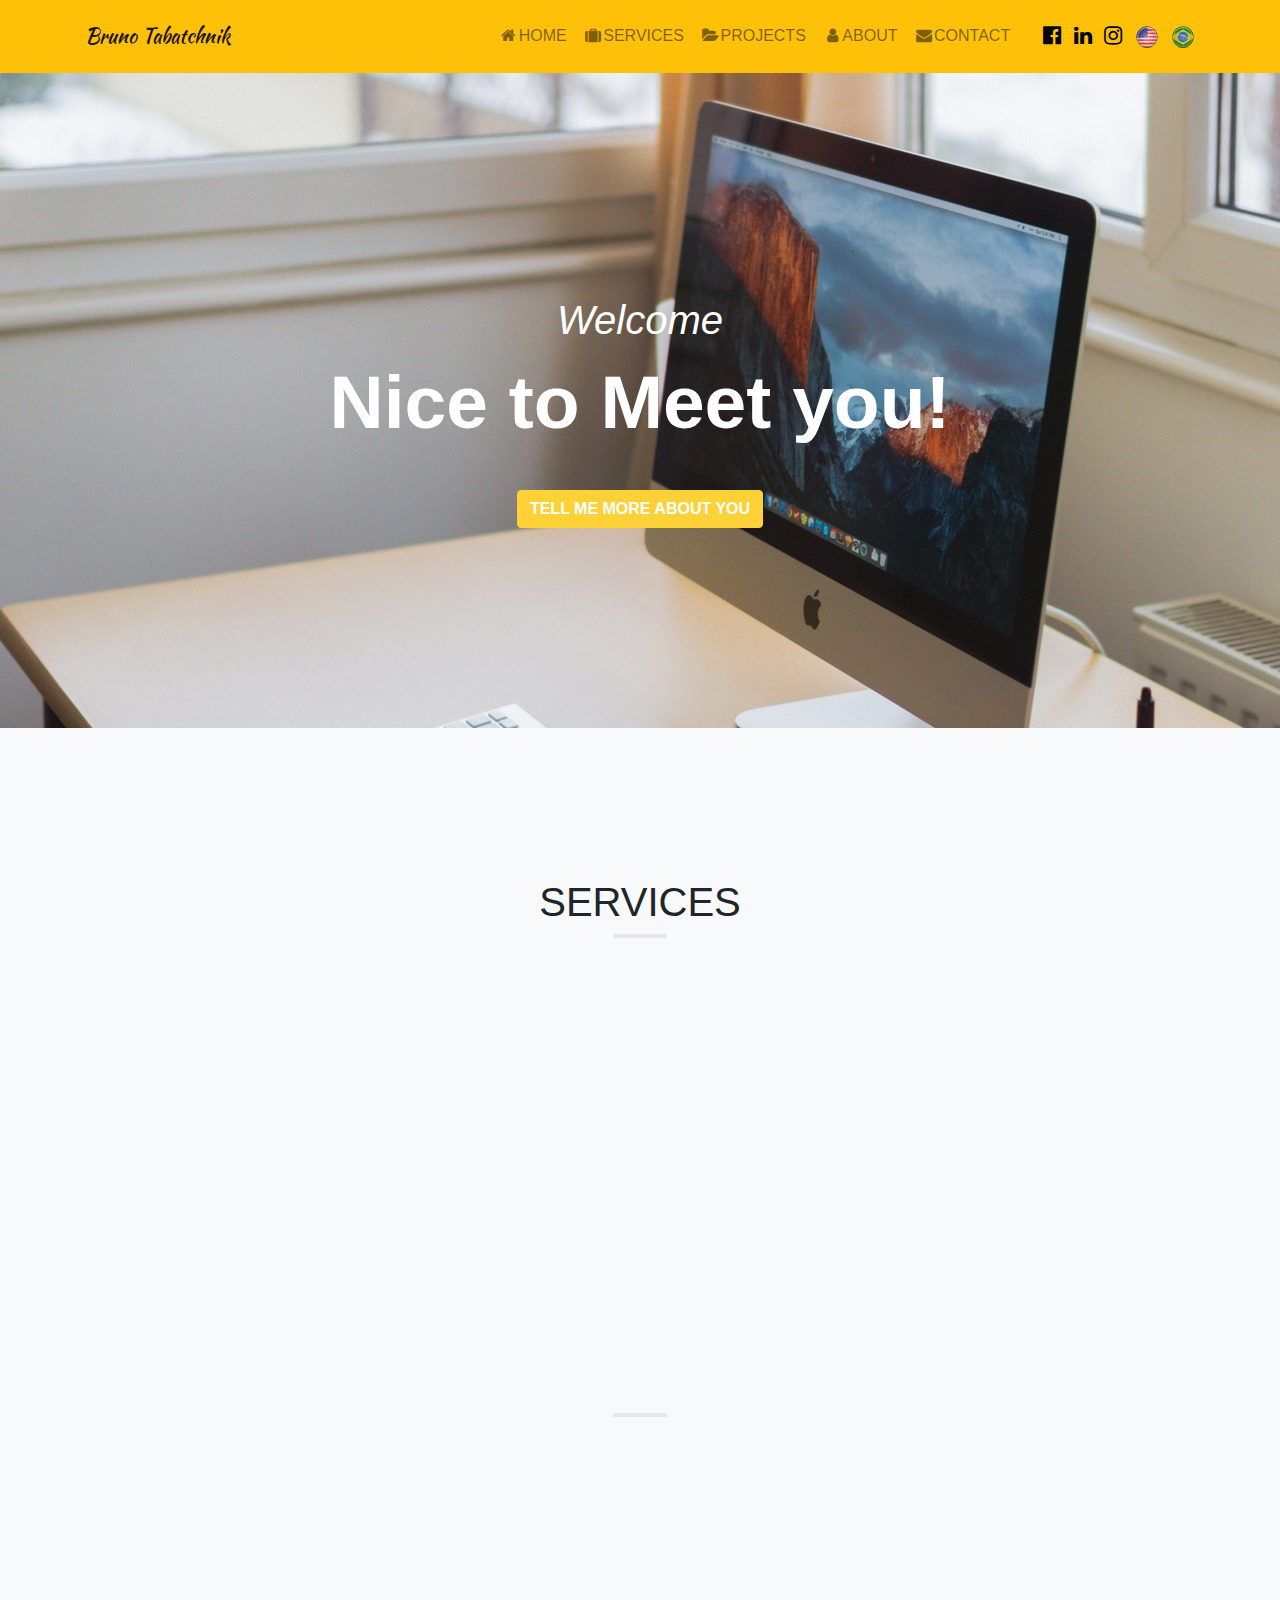
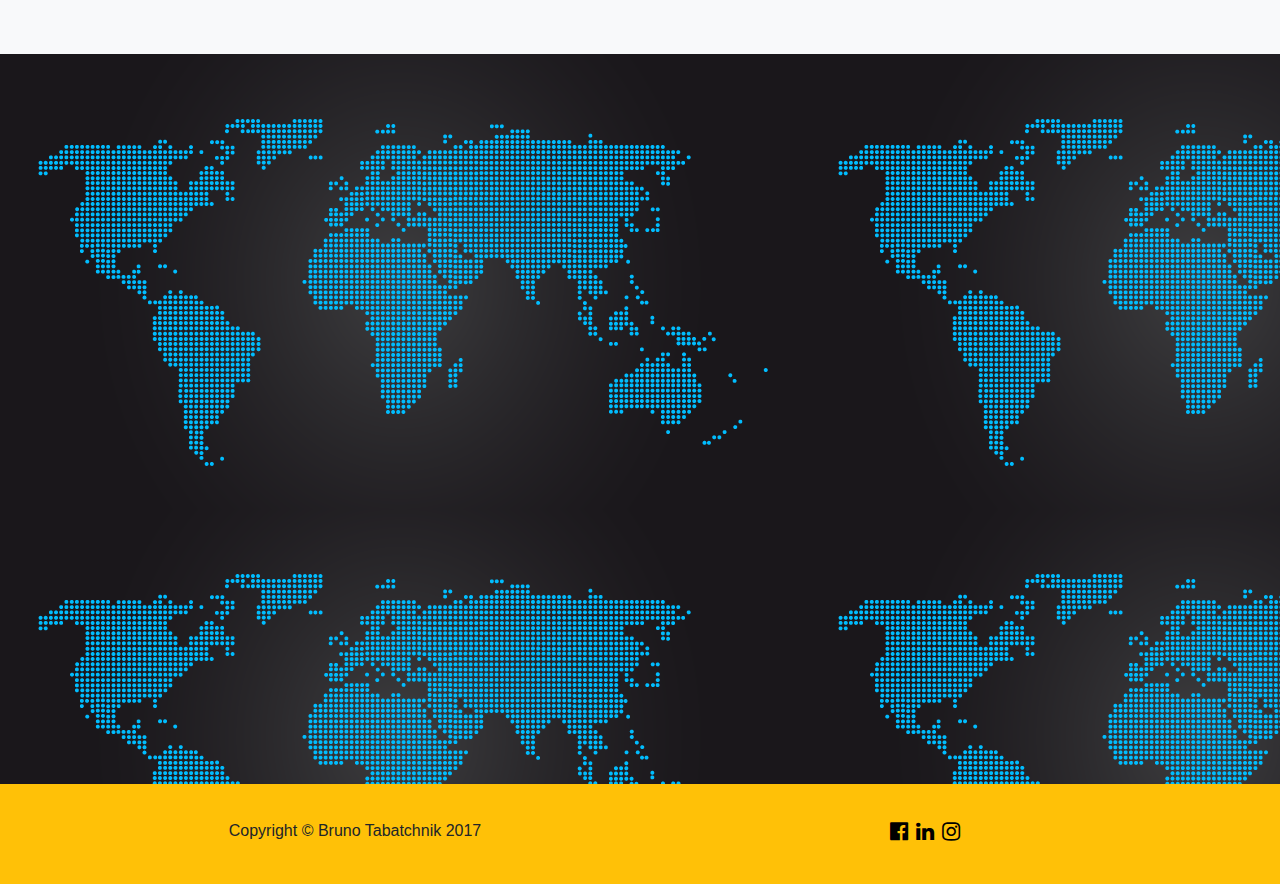
==== commit 56ca048e: "Add files via upload" ====
--- a/index.html
+++ b/index.html
@@ -4,7 +4,7 @@
             <title>Bruno Tabatchnik</title>
             <!-- Required meta tags -->
             <meta charset="utf-8">
-            <meta id="viewport" content="width=device-width, initial-scale=1, shrink-to-fit=no user-scalabel=no">
+            <meta name="viewport" content="width=device-width, initial-scale=1, shrink-to-fit=no user-scalab">
 
             <!-- FontAwesome -->
             <link href="https://maxcdn.bootstrapcdn.com/font-awesome/4.7.0/css/font-awesome.min.css" rel="stylesheet" integrity="sha384-wvfXpqpZZVQGK6TAh5PVlGOfQNHSoD2xbE+QkPxCAFlNEevoEH3Sl0sibVcOQVnN" crossorigin="anonymous">
@@ -54,7 +54,7 @@
   <header class="masthead">
     <div class="container">
         <div class="intro-text">
-            <div class="intro-lead-in">Olá</div>
+            <div class="intro-lead-in">Welcome</div>
             <div class="intro-heading">Nice to Meet you!</div>
             <a href="" class="btn btn-primary btn-x1 text-uppercase">Tell me more about you</a>  
         </div>  
--- a/css/style.css
+++ b/css/style.css
@@ -33,8 +33,6 @@
 text-align: center;
 background-image: url(../images/header.jpg);
 color:#fff;
-
-
 }
 
 
@@ -382,6 +380,18 @@
     margin-bottom: 34px;
 }
 
+#email {
+    height:60px;
+    margin-bottom: 34px;
+
+}
+
+#tel {
+    height:60px;
+    margin-bottom: 34px;
+
+}
+
 textarea#message.form-control{
     height: 245px;
 }
@@ -428,12 +438,6 @@
     margin-top: 50px;
 }
 
-@media (max-width: 767px).masthead{
-	
-	
-
-            background-image: url(../images/headercel.jpg);
-        
-
-
-    }
+
+
+   